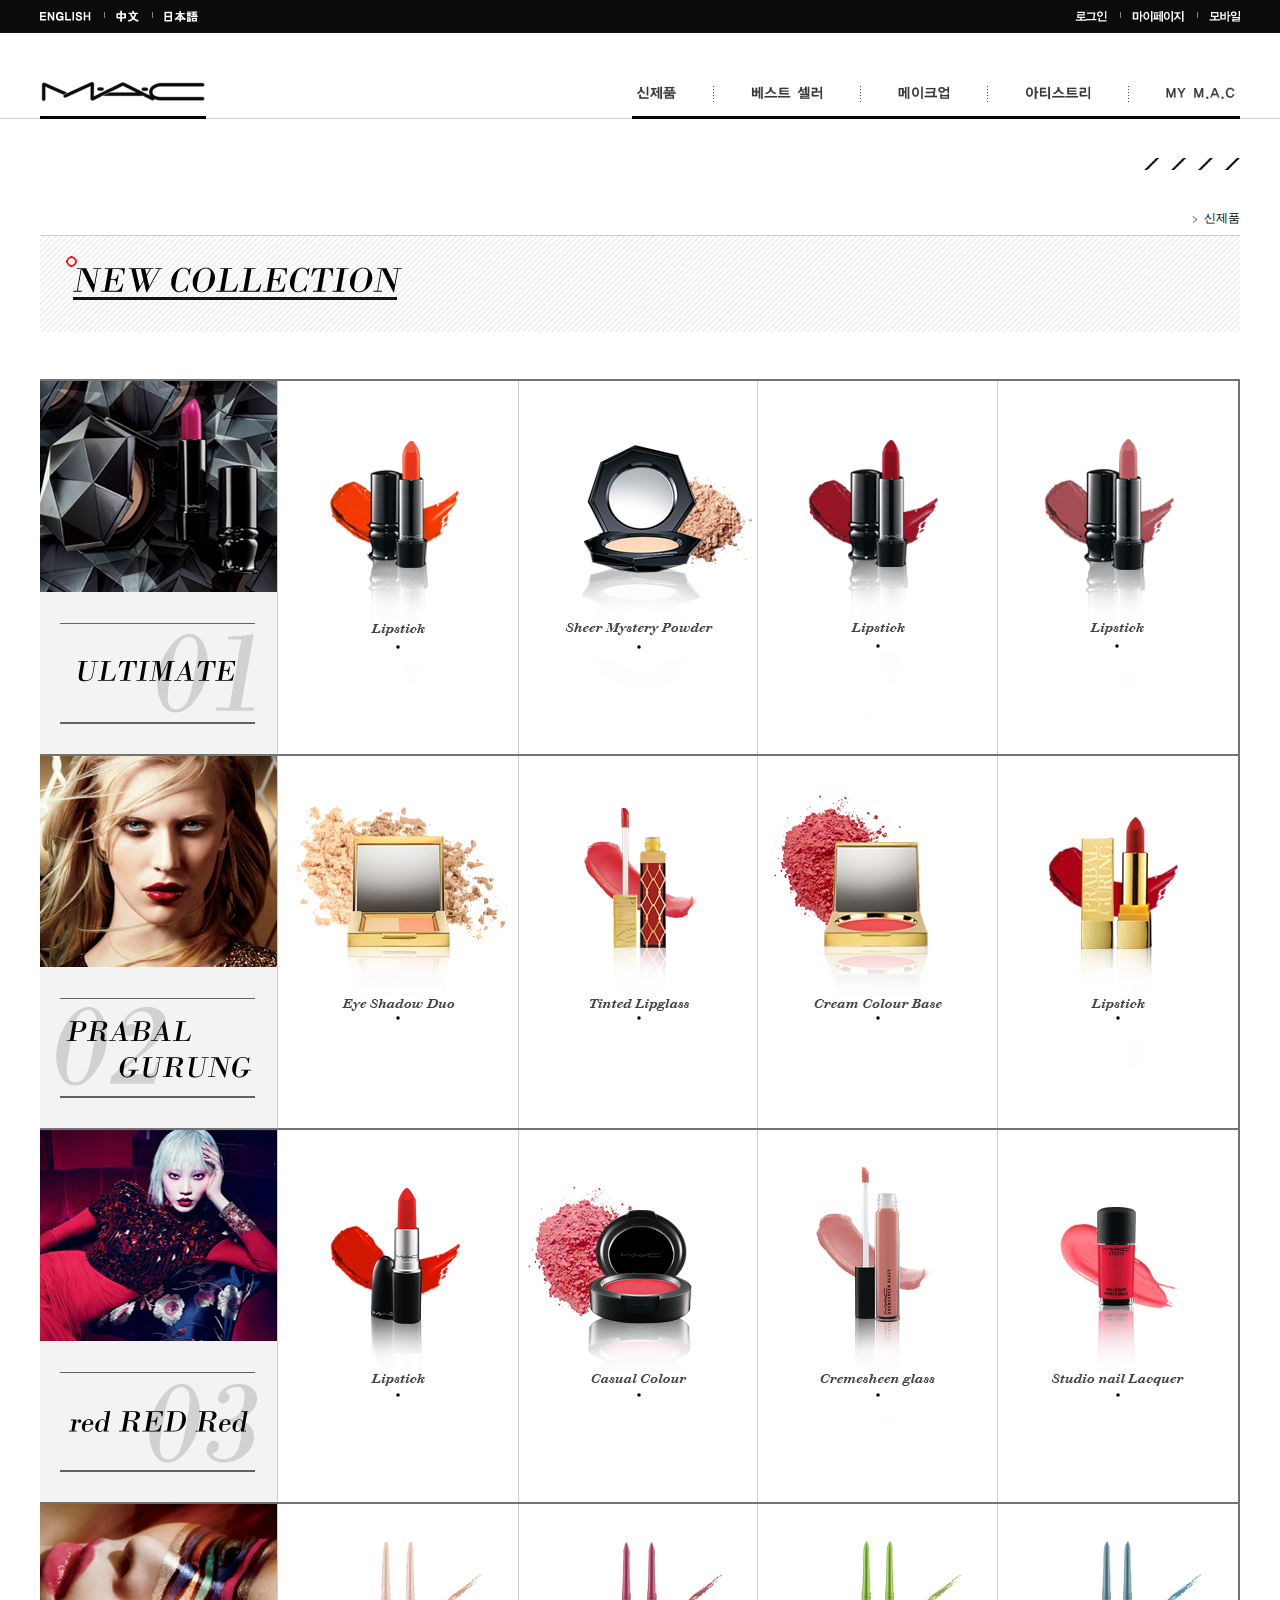
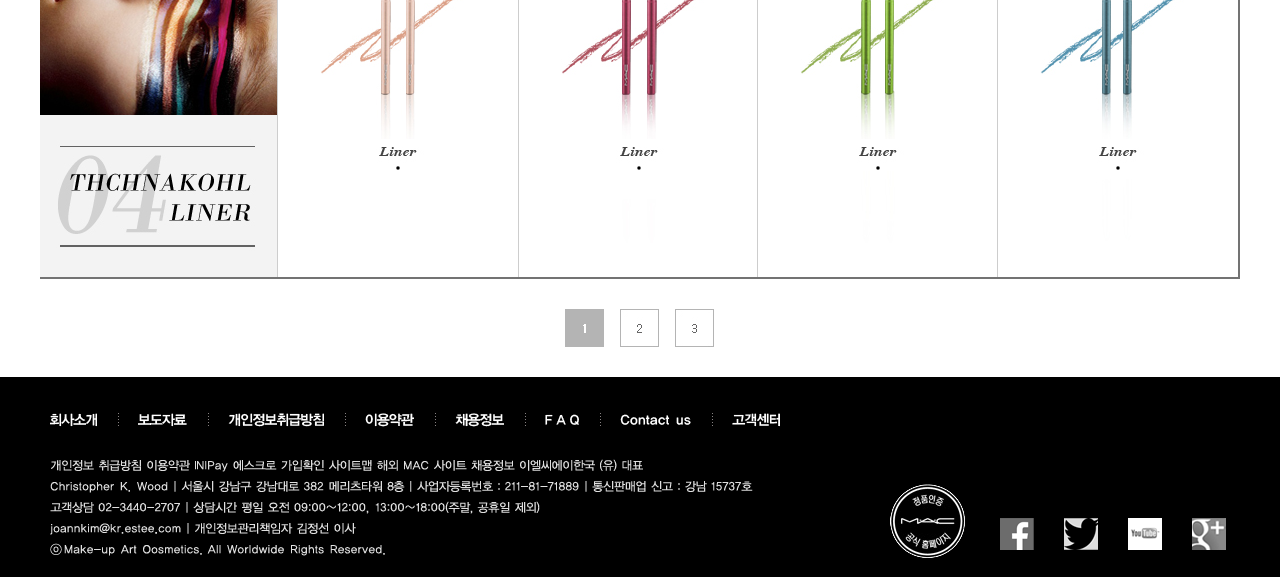
==== sub01.html @ 10aee1a3 "commit" ====
<!DOCTYPE html PUBLIC "-//W3C//DTD XHTML 1.0 Transitional//EN" "http://www.w3.org/TR/xhtml1/DTD/xhtml1-transitional.dtd">
<html xmlns="http://www.w3.org/1999/xhtml">
<head>
<meta http-equiv="Content-Type" content="text/html; charset=utf-8" />
<title>맥 - 신제품</title>
<link href="css/reset.css" rel="stylesheet" type="text/css" />
<link href="css/style.css" rel="stylesheet" type="text/css" />
<link href="css/sub01.css" rel="stylesheet" type="text/css" />
</head>

<body>

<div class="header"><!-- header start -->
	
    <div class="inner_header">
    	<ul class="inner_link01">
			<li class="first"><a href="#"><img src="images/common/header/toplink01.gif" alt="영어" /></a></li>
			<li><a href="#"><img src="images/common/header/toplink02.gif" alt="중국어" /></a></li>
			<li><a href="#"><img src="images/common/header/toplink03.gif" alt="일본어" /></a></li>
		</ul>
		<ul class="inner_link02">
			<li class="first"><a href="#"><img src="images/common/header/toplink04.gif" alt="로그인" /></a></li>
			<li><a href="#"><img src="images/common/header/toplink05.gif" alt="마이페이지" /></a></li>
			<li><a href="#"><img src="images/common/header/toplink06.gif" alt="모바일" /></a></li>
		</ul>
        
        <div class="top_header">
            <h1><a href="#"><img src="images/common/header/logo.gif" alt="mac" /></a></h1>
            
            <ul class="top_menu">
                <li class="first"><a href="#"><img src="images/common/header/gnb_menu01.gif" alt="신제품" /></a></li>
                <li><a href="#"><img src="images/common/header/gnb_menu02.gif" alt="베스트셀러" /></a></li>
                <li><a href="#"><img src="images/common/header/gnb_menu03.gif" alt="메이크업" /></a></li>
                <li><a href="#"><img src="images/common/header/gnb_menu04.gif" alt="아티스트리" /></a></li>
                <li><a href="#"><img src="images/common/header/gnb_menu05.gif" alt="my mac" /></a></li>
            </ul>
        </div>
        
    </div>
    

    
</div><!-- header end -->

<div class="sub_container">

	<div class="bg_img"></div>

<ul class="location">
 		<a href="#">HOME</a></li>
		<li>신제품</li>
	</ul>
	
    <div class="sub_header"></div>
    
    <div class="box">
        <ul class="box01">
            <li class="in01">
            	<a href="#"><img src="images/sub01/sub_img01.png" /></a>
               
			</li>
            
            
            <li class="in02"><a href="#"><img src="images/sub01/sub_img02.png" /></a></li>
            <li class="in03"><a href="#"><img src="images/sub01/sub_img03.png" /></a></li>
            <li class="in04"><a href="#"><img src="images/sub01/sub_img04.png" /></a></li>
        </ul>
            
         <ul class="box02">
            <li class="in05"><a href="#"><img src="images/sub01/sub_img05.png" /></a></li>
            <li class="in06"><a href="#"><img src="images/sub01/sub_img06.png" /></a></li>
            <li class="in07"><a href="#"><img src="images/sub01/sub_img07.png" /></a></li>
            <li class="in08"><a href="#"><img src="images/sub01/sub_img08.png" /></a></li>
        </ul>
        
        <ul class="box03">
            <li class="in09"><a href="#"><img src="images/sub01/sub_img09.png" /></a></li>
            <li class="in10"><a href="#"><img src="images/sub01/sub_img10.png" /></a></li>
            <li class="in11"><a href="#"><img src="images/sub01/sub_img11.png" /></a></li>
            <li class="in12"><a href="#"><img src="images/sub01/sub_img12.png" /></a></li>
        </ul>
        
        <ul class="box04">    
            <li class="in13"><a href="#"><img src="images/sub01/sub_img13.png" /></a></li>
            <li class="in14"><a href="#"><img src="images/sub01/sub_img14.png" /></a></li>
            <li class="in15"><a href="#"><img src="images/sub01/sub_img15.png" /></a></li>
            <li class="in16"><a href="#"><img src="images/sub01/sub_img16.png" /></a></li>
        </ul>
	</div>
    
    
    <ul class="page">
    	<li class="end"><a href="#"><img src="images/sub01/sub_page01.jpg" alt="1page" /></a></li>
        <li><a href="#"><img src="images/sub01/sub_page02.jpg" alt="2page" /></a></li>
        <li><a href="#"><img src="images/sub01/sub_page03.jpg" alt="3page" /></a></li>
        
    </ul>


</div>








<div class="footer"><!-- footer start -->
	<div class="inner_footer">
    	<ul class="footer_link">
        	<li class="first"><a href="#"><img src="images/common/footer/footer_link01.gif" alt="회사소개" /></a></li>
        	<li><a href="#"><img src="images/common/footer/footer_link02.gif" alt="보도자료" /></a></li>
        	<li><a href="#"><img src="images/common/footer/footer_link03.gif" alt="개인정보취급방침" /></a></li>
        	<li><a href="#"><img src="images/common/footer/footer_link04.gif" alt="이용약관" /></a></li>
            <li><a href="#"><img src="images/common/footer/footer_link05.gif" alt="채용정보" /></a></li>
            <li><a href="#"><img src="images/common/footer/footer_link06.gif" alt="FAQ" /></a></li>
            <li><a href="#"><img src="images/common/footer/footer_link07.gif" alt="Contact Us" /></a></li>
            <li><a href="#"><img src="images/common/footer/footer_link08.gif" alt="고객센터" /></a></li>
        </ul>
        
        <p><img src="images/common/footer/footer_copy01.gif" alt="개인정보 취급방침 이용약관 INIPay 에스크로 가입확인 사이트맵 해외 MAC 사이트 채용정보 이엘씨에이한국 (유) 대표" /></p>
        <p><img src="images/common/footer/footer_copy02.gif" alt="Christopher K. Wood, 서울시 강남구 강남대로 382 메리츠타워 8층, 사업자등록번호 : 211-81-71889, 통신판매업 신고 : 강남 15737호" /></p>
      	<p><img src="images/common/footer/footer_copy03.gif" alt="고객상담 02-3440-2707, 상담시간 평일 오전 09:00~12:00, 13:00~18:00(주말, 공휴일 제외)" /></p>
      	<p><img src="images/common/footer/footer_copy04.gif" alt="joannkim@kr.estee.com, 개인정보관리책임자 김정선 이사" /></p>
      	<p><img src="images/common/footer/footer_copy05.gif" alt="ⓞ Make-up Art Oosmetics. All Worldwide Rights Reserved." /></p>
        
    
    
		<div class="footer_mark"><img src="images/common/footer/footer_mark.gif" alt="정품인증 MAC 공식홈페이지" /></div>
    	<ul class="footer_sns">
    		<li><a href="#"><img src="images/common/footer/footer_sns01.gif" alt="페이스북" /></a></li>
       	 	<li><a href="#"><img src="images/common/footer/footer_sns02.gif" alt="트위터" /></a></li>
       	 	<li><a href="#"><img src="images/common/footer/footer_sns03.gif" alt="유투브" /></a></li>
        	<li><a href="#"><img src="images/common/footer/footer_sns04.gif" alt="구글" /></a></li>
    	</ul>
    </div>
</div><!-- footer end -->


</body>
</html>
---- css/style.css ----
@charset "utf-8";
/* CSS Document */




/* header */
.header{	
	background:url(../images/common/header/gnb_bg.gif);	
	margin-bottom:39px;
	height:119px;
}

.header .inner_header{
	 width:1200px;
	 margin:0 auto;
	 position:relative;
	 font-size:0;
}

.header .inner_header .inner_link01{
	height:23px;
	padding-top:10px;
}


.header .inner_header .inner_link01 li{
	float:left;
	background:url(../images/common/header/top_line.gif) no-repeat left 2px;
	padding-left:12px;
	margin-right:13px;
}
.header .inner_header .inner_link01 .first{
	padding-left:0;
	background:none;
}

.header .inner_header .inner_link02{
	position:absolute;
	right:0;
	top:10px;
}

.header .inner_header .inner_link02 li{
	float:left;
	background:url(../images/common/header/top_line.gif) no-repeat left 2px;
	padding-left:12px;
	margin-left:13px;
}

.header .inner_header .inner_link02 .first{
	padding-left:0;
	background:none;
}



.header .top_header{

}

.header h1{
	margin-top:48px;
	float:left;
	border-bottom:solid 3px #000;
}



.header .top_header .top_menu{
	padding-top:53px;
	margin-left:592px;
	height:30px;
	border-bottom:solid 3px #000;
}

.header .top_header .top_menu li{
	float:left;
	background:url(../images/common/header/gnb_line.gif) no-repeat left top;
	padding-left:34px;
	margin-left:33px;
}

.header .top_header .top_menu .first{
	padding-left:0;
	margin-left:0;
	background:none;
}






/* visual */
.visual{
	height:727px;
	position:relative;
	margin-bottom:83px;
	overflow:hidden;
}

.visual .visual_bg{
	position:absolute;
	left:50%;
	margin-left:-950px;
}











/* container */
.container{
	width:1200px;
	margin:0 auto;
	margin-bottom:90px;
}

.container .con_head01{
	background:url(../images/main/main_bg01.gif) no-repeat left top;
	height:39px;
	margin-bottom:34px;	
}

.container .box{
	height:253px;
	margin:0 auto;
	margin-bottom:33px;
}

.container .box > div{
	width:194px;
	height:254px;	
	float:left;
	margin-right:32px;
	text-align:center;
	color:#555;
	font-weight:bold;
	font-family:"Dotum";
	line-height:25px;
	letter-spacing:-1px;
	word-spacing:-1px;
}

.container .box .layout05{	
	margin-right:0;
}

.container .box .text01{
	margin-top:12px;
}





.container .con_head02{
	background:url(../images/main/main_bg02.gif) center top;
	height:6px;
	margin-bottom:38px;
}



.container .box01{
	position:relative;
	height:253px;
	margin-bottom:42px;
}

.container .box01 > li{
	float:left;
	padding-left:78px;
}

.container .box01 .end{
	padding-left:0;
	margin-left:30px;
}


.container .box01 .img01{
	background:url(../images/main/main_img06.png) no-repeat left top;
	z-index:10;
}

.container .box01 .img02{
	background:url(../images/main/main_img08.png) no-repeat right top;
	z-index:10;
}


.container .box02{
	position:relative;
	height:253px;
}

.container .box02 > li{
 	float:left;
	padding-left:78px;
}

.container .box02 .end{
	padding-left:0;
	margin-left:30px;
}




/* footer */
.footer{
	background:#000;
	height:200px;
}

.footer .inner_footer{
	width:1200px;
	height:200px;
	background:#000;
	margin:0 auto;
	font-size:0;
	
}

.footer .inner_footer .footer_link{
	padding-top:32px;	
	overflow:hidden;
}

.footer .inner_footer .footer_link > li{
	float:left;	
	background:url(../images/common/footer/footer_line.gif) no-repeat left top;
	padding-left:20px;
	margin-right:21px;
}

.footer .inner_footer .footer_link .first{
	background:none;
	padding-left:10px;
	margin-bottom:32px;	
}

.footer .inner_footer p{
	margin-bottom:8px;
	margin-left:10px;
}


.footer .inner_footer .footer_mark{
	margin-left:850px;
	margin-top:-80px;
}

.footer .inner_footer .footer_sns{
	margin-left:930px;
	margin-top:-40px;
}

.footer .inner_footer .footer_sns > li{
	float:left;
	margin-left:30px;
}
---- css/sub01.css ----
@charset "utf-8";
/* CSS Document */

.sub_container{
	width:1200px;
	margin:0 auto;	
}

.sub_container .bg_img{
	background:url(../images/sub01/sub_bgimg.jpg) no-repeat right top;
	height:12px;
	padding-bottom:42px;
}

.sub_container .location{
	text-align:right;
	font-size:0;
	padding-bottom:11px;
}

.sub_container .location li{
	display:inline-block;
	font-size:12px;
	background:url(../images/sub01/sub_next.jpg) no-repeat left 4px;
	padding-left:12px;
	margin-left:8px;
}

.sub_container .sub_header{
	background:url(../images/sub01/sub_header.jpg) no-repeat left top;
	height:97px;
	padding-bottom:47px;	
}

.sub_container .box{
	background:url(../images/sub01/sub_box.jpg) no-repeat left top;
	height:1500px;
	padding-bottom:30px;
	position:relative;	
}

.sub_container .box > ul{
	position:absolute;
}

    
.sub_container .box .box01 > li{
	float:left;	
}
.sub_container .box .box01 .in01{
	padding:48px 0 0 318px;
}
.sub_container .box .box01 .in02{
	padding:48px 0 0 130px;
}
.sub_container .box .box01 .in03{
	padding:49px 0 0 120px;
}
.sub_container .box .box01 .in04{
	padding:50px 0 0 153px;
}


.sub_container .box .box02{
	top:377px;	
}
.sub_container .box .box02 > li{
	float:left;	
}
.sub_container .box .box02 .in05{
	padding:75px 0 0 295px;
}
.sub_container .box .box02 .in06{
	padding:35px 0 0 136px;
}
.sub_container .box .box02 .in07{
	padding:75px 0 0 126px;
}
.sub_container .box .box02 .in08{
	padding:50px 0 0 127px;
}


.sub_container .box .box03{
	top:751px;	
}
.sub_container .box .box03 > li{
	float:left;	
}
.sub_container .box .box03 .in09{
	padding:46px 0 0 320px;
}
.sub_container .box .box03 .in10{
	padding:75px 0 0 138px;
}
.sub_container .box .box03 .in11{
	padding:30px 0 0 134px;
}
.sub_container .box .box03 .in12{
	padding:68px 0 0 166px;
}

.sub_container .box .box04{
	top:1125px;	
}
.sub_container .box .box04 > li{
	float:left;	
}
.sub_container .box .box04 .in13{
	padding:30px 0 0 320px;
}
.sub_container .box .box04 .in14{
	padding:30px 0 0 156px;
}
.sub_container .box .box04 .in15{
	padding:30px 0 0 156px;
}
.sub_container .box .box04 .in16{
	padding:30px 0 0 159px;
}









.sub_container .page{
	position:relative;
	padding-bottom:68px;
}

.sub_container .page li{
	float:left;
	margin-left:16px;
}

.sub_container .page .end{
	margin-left:0;
	padding-left:525px;
}
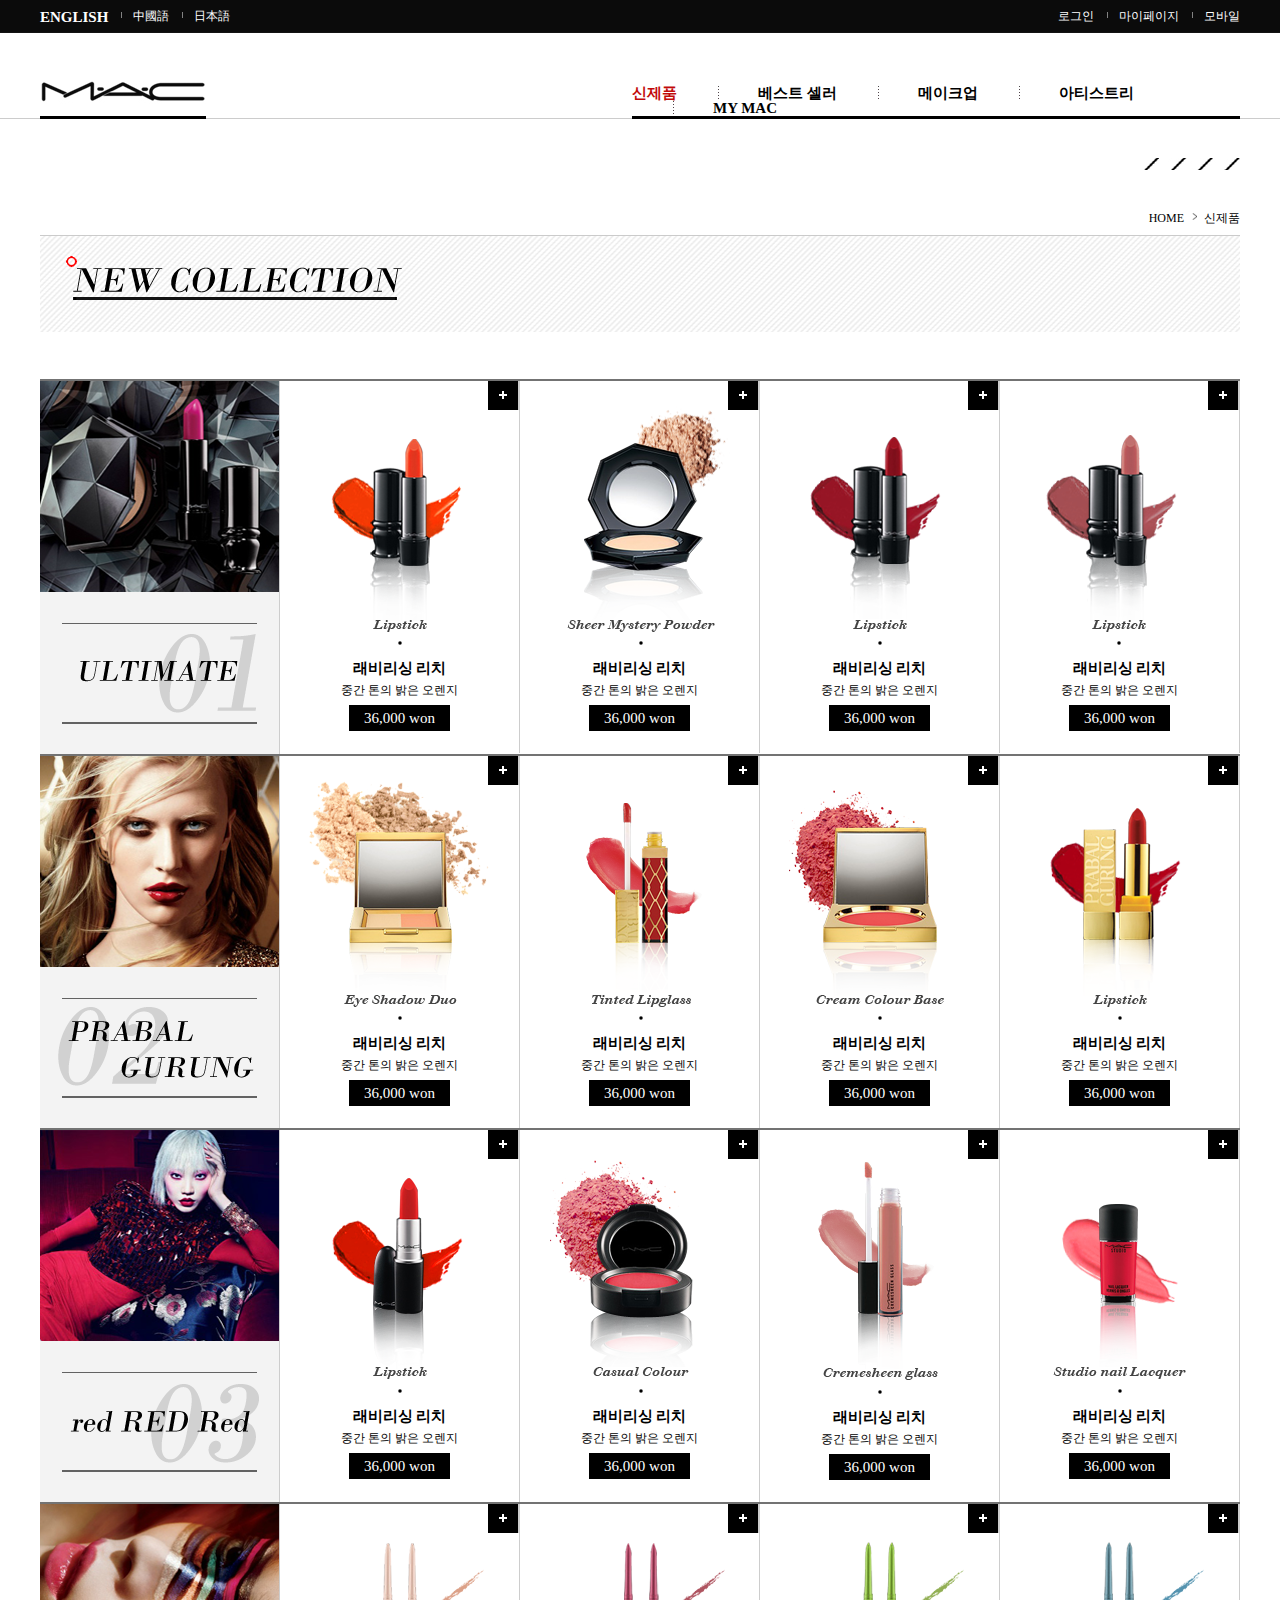
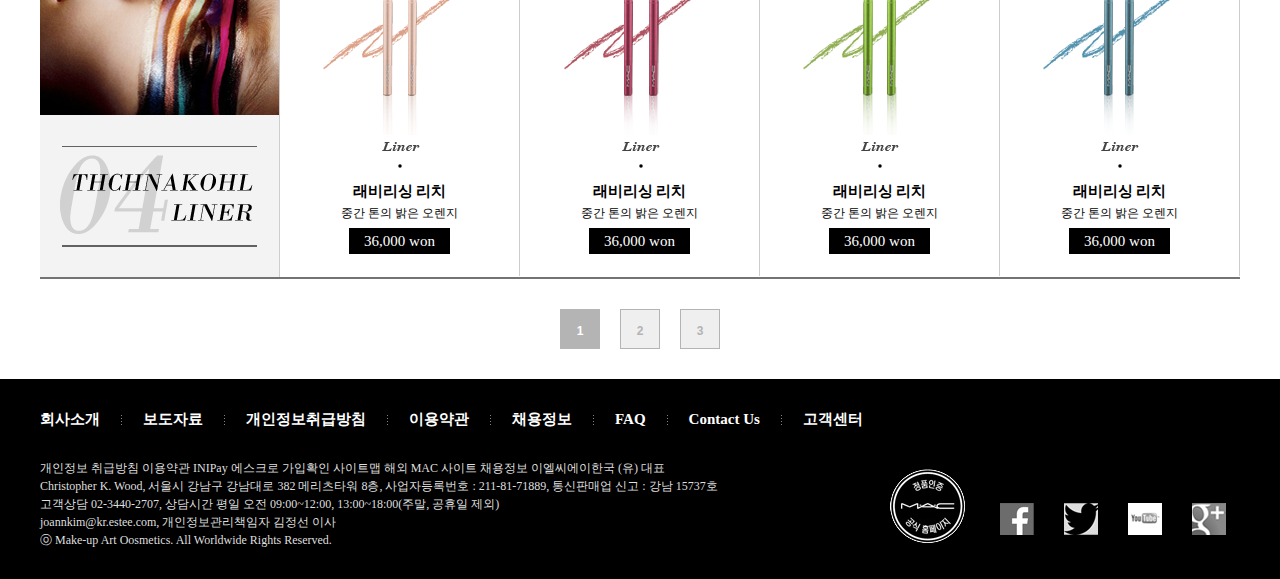
==== commit dbca494b: "sub" ====
--- a/sub01.html
+++ b/sub01.html
@@ -4,100 +4,292 @@
 <meta http-equiv="Content-Type" content="text/html; charset=utf-8" />
 <title>맥 - 신제품</title>
 <link href="css/reset.css" rel="stylesheet" type="text/css" />
+<link href="css/common.css" rel="stylesheet" type="text/css" />
 <link href="css/style.css" rel="stylesheet" type="text/css" />
-<link href="css/sub01.css" rel="stylesheet" type="text/css" />
 </head>
 
 <body>
 
 <div class="header"><!-- header start -->
-	
     <div class="inner_header">
-    	<ul class="inner_link01">
-			<li class="first"><a href="#"><img src="images/common/header/toplink01.gif" alt="영어" /></a></li>
-			<li><a href="#"><img src="images/common/header/toplink02.gif" alt="중국어" /></a></li>
-			<li><a href="#"><img src="images/common/header/toplink03.gif" alt="일본어" /></a></li>
-		</ul>
-		<ul class="inner_link02">
-			<li class="first"><a href="#"><img src="images/common/header/toplink04.gif" alt="로그인" /></a></li>
-			<li><a href="#"><img src="images/common/header/toplink05.gif" alt="마이페이지" /></a></li>
-			<li><a href="#"><img src="images/common/header/toplink06.gif" alt="모바일" /></a></li>
-		</ul>
-        
+        <ul class="inner_link01">
+            <li class="first"><a href="#">ENGLISH</a></li>
+            <li><a href="#">中國語</a></li>
+            <li><a href="#">日本語</a></li>
+        </ul>
+        <ul class="inner_link02">
+            <li class="first"><a href="#">로그인</a></li>
+            <li><a href="#">마이페이지</a></li>
+            <li><a href="#">모바일</a></li>
+        </ul>
         <div class="top_header">
-            <h1><a href="#"><img src="images/common/header/logo.gif" alt="mac" /></a></h1>
-            
+            <h1><a href="index.html"><img src="images/common/header/logo.gif" alt="mac" /></a></h1>
             <ul class="top_menu">
-                <li class="first"><a href="#"><img src="images/common/header/gnb_menu01.gif" alt="신제품" /></a></li>
-                <li><a href="#"><img src="images/common/header/gnb_menu02.gif" alt="베스트셀러" /></a></li>
-                <li><a href="#"><img src="images/common/header/gnb_menu03.gif" alt="메이크업" /></a></li>
-                <li><a href="#"><img src="images/common/header/gnb_menu04.gif" alt="아티스트리" /></a></li>
-                <li><a href="#"><img src="images/common/header/gnb_menu05.gif" alt="my mac" /></a></li>
+                <li class="first on"><a href="sub01.html">신제품</a></li>
+                <li><a href="#">베스트 셀러</a></li>
+                <li><a href="#">메이크업</a></li>
+                <li><a href="#">아티스트리</a></li>
+                <li><a href="#">MY MAC</li>
             </ul>
         </div>
-        
     </div>
-    
-
-    
 </div><!-- header end -->
-
-<div class="sub_container">
+    
+
+<div class="sub_container"> <!-- sub_container start -->
 
 	<div class="bg_img"></div>
 
-<ul class="location">
- 		<a href="#">HOME</a></li>
-		<li>신제품</li>
+    <ul class="location">
+        <li class="first"><a href="index.html">HOME</a></li>
+        <li>신제품</li>
 	</ul>
 	
     <div class="sub_header"></div>
-    
-    <div class="box">
-        <ul class="box01">
-            <li class="in01">
-            	<a href="#"><img src="images/sub01/sub_img01.png" /></a>
-               
-			</li>
-            
-            
-            <li class="in02"><a href="#"><img src="images/sub01/sub_img02.png" /></a></li>
-            <li class="in03"><a href="#"><img src="images/sub01/sub_img03.png" /></a></li>
-            <li class="in04"><a href="#"><img src="images/sub01/sub_img04.png" /></a></li>
-        </ul>
-            
-         <ul class="box02">
-            <li class="in05"><a href="#"><img src="images/sub01/sub_img05.png" /></a></li>
-            <li class="in06"><a href="#"><img src="images/sub01/sub_img06.png" /></a></li>
-            <li class="in07"><a href="#"><img src="images/sub01/sub_img07.png" /></a></li>
-            <li class="in08"><a href="#"><img src="images/sub01/sub_img08.png" /></a></li>
-        </ul>
+
+    <div class="wrap">
+        <div class="section"><!-- 1floor start -->
+            <div class="title">
+                <img src="./images/sub01/sub1_1.png" alt="">
+            </div>
+            <div class="content">
+                <div class="img">
+                    <img src="./images/sub01/sub1_1_1.png" alt="">
+                </div>
+                <div class="text">
+                    <h4>래비리싱 리치</h4>
+                    <p>중간 톤의 밝은 오렌지</p>
+                    <h5>36,000 won</h5>
+                </div>
+                <div class="more">
+                    <img src="./images/common/icon_more.png" alt="">
+                </div>
+            </div>
+            <div class="content">
+                <div class="img">
+                    <img src="./images/sub01/sub1_1_2.png" alt="">
+                </div>
+                <div class="text">
+                    <h4>래비리싱 리치</h4>
+                    <p>중간 톤의 밝은 오렌지</p>
+                    <h5>36,000 won</h5>
+                </div>
+                <div class="more">
+                    <img src="./images/common/icon_more.png" alt="">
+                </div>
+            </div>
+            <div class="content">
+                <div class="img">
+                    <img src="./images/sub01/sub1_1_3.png" alt="">
+                </div>
+                <div class="text">
+                    <h4>래비리싱 리치</h4>
+                    <p>중간 톤의 밝은 오렌지</p>
+                    <h5>36,000 won</h5>
+                </div>
+                <div class="more">
+                    <img src="./images/common/icon_more.png" alt="">
+                </div>
+            </div>
+            <div class="content">
+                <div class="img">
+                    <img src="./images/sub01/sub1_1_4.png" alt="">
+                </div>
+                <div class="text">
+                    <h4>래비리싱 리치</h4>
+                    <p>중간 톤의 밝은 오렌지</p>
+                    <h5>36,000 won</h5>
+                </div>
+                <div class="more">
+                    <img src="./images/common/icon_more.png" alt="">
+                </div>
+            </div>
+        </div><!-- 1floor end -->
+        <div class="section"><!-- 2floor start -->
+            <div class="title">
+                <img src="./images/sub01/sub1_2.png" alt="">
+            </div>
+            <div class="content">
+                <div class="img">
+                    <img src="./images/sub01/sub1_2_1.png" alt="">
+                </div>
+                <div class="text">
+                    <h4>래비리싱 리치</h4>
+                    <p>중간 톤의 밝은 오렌지</p>
+                    <h5>36,000 won</h5>
+                </div>
+                <div class="more">
+                    <img src="./images/common/icon_more.png" alt="">
+                </div>
+            </div>
+            <div class="content">
+                <div class="img">
+                    <img src="./images/sub01/sub1_2_2.png" alt="">
+                </div>
+                <div class="text">
+                    <h4>래비리싱 리치</h4>
+                    <p>중간 톤의 밝은 오렌지</p>
+                    <h5>36,000 won</h5>
+                </div>
+                <div class="more">
+                    <img src="./images/common/icon_more.png" alt="">
+                </div>
+            </div>
+            <div class="content">
+                <div class="img">
+                    <img src="./images/sub01/sub1_2_3.png" alt="">
+                </div>
+                <div class="text">
+                    <h4>래비리싱 리치</h4>
+                    <p>중간 톤의 밝은 오렌지</p>
+                    <h5>36,000 won</h5>
+                </div>
+                <div class="more">
+                    <img src="./images/common/icon_more.png" alt="">
+                </div>
+            </div>
+            <div class="content">
+                <div class="img">
+                    <img src="./images/sub01/sub1_2_4.png" alt="">
+                </div>
+                <div class="text">
+                    <h4>래비리싱 리치</h4>
+                    <p>중간 톤의 밝은 오렌지</p>
+                    <h5>36,000 won</h5>
+                </div>
+                <div class="more">
+                    <img src="./images/common/icon_more.png" alt="">
+                </div>
+            </div>
+        </div><!-- 2floor end -->
+        <div class="section"><!-- 3floor start -->
+            <div class="title">
+                <img src="./images/sub01/sub1_3.png" alt="">
+            </div>
+            <div class="content">
+                <div class="img">
+                    <img src="./images/sub01/sub1_3_1.png" alt="">
+                </div>
+                <div class="text">
+                    <h4>래비리싱 리치</h4>
+                    <p>중간 톤의 밝은 오렌지</p>
+                    <h5>36,000 won</h5>
+                </div>
+                <div class="more">
+                    <img src="./images/common/icon_more.png" alt="">
+                </div>
+            </div>
+            <div class="content">
+                <div class="img">
+                    <img src="./images/sub01/sub1_3_2.png" alt="">
+                </div>
+                <div class="text">
+                    <h4>래비리싱 리치</h4>
+                    <p>중간 톤의 밝은 오렌지</p>
+                    <h5>36,000 won</h5>
+                </div>
+                <div class="more">
+                    <img src="./images/common/icon_more.png" alt="">
+                </div>
+            </div>
+            <div class="content">
+                <div class="img">
+                    <img src="./images/sub01/sub1_3_3.png" alt="">
+                </div>
+                <div class="text">
+                    <h4>래비리싱 리치</h4>
+                    <p>중간 톤의 밝은 오렌지</p>
+                    <h5>36,000 won</h5>
+                </div>
+                <div class="more">
+                    <img src="./images/common/icon_more.png" alt="">
+                </div>
+            </div>
+            <div class="content">
+                <div class="img">
+                    <img src="./images/sub01/sub1_3_4.png" alt="">
+                </div>
+                <div class="text">
+                    <h4>래비리싱 리치</h4>
+                    <p>중간 톤의 밝은 오렌지</p>
+                    <h5>36,000 won</h5>
+                </div>
+                <div class="more">
+                    <img src="./images/common/icon_more.png" alt="">
+                </div>
+            </div>
+        </div><!-- 3floor end -->
+        <div class="section borderd"><!-- 3floor start -->
+            <div class="title">
+                <img src="./images/sub01/sub1_4.png" alt="">
+            </div>
+            <div class="content">
+                <div class="img">
+                    <img src="./images/sub01/sub1_4_1.png" alt="">
+                </div>
+                <div class="text">
+                    <h4>래비리싱 리치</h4>
+                    <p>중간 톤의 밝은 오렌지</p>
+                    <h5>36,000 won</h5>
+                </div>
+                <div class="more">
+                    <img src="./images/common/icon_more.png" alt="">
+                </div>
+            </div>
+            <div class="content">
+                <div class="img">
+                    <img src="./images/sub01/sub1_4_2.png" alt="">
+                </div>
+                <div class="text">
+                    <h4>래비리싱 리치</h4>
+                    <p>중간 톤의 밝은 오렌지</p>
+                    <h5>36,000 won</h5>
+                </div>
+                <div class="more">
+                    <img src="./images/common/icon_more.png" alt="">
+                </div>
+            </div>
+            <div class="content">
+                <div class="img">
+                    <img src="./images/sub01/sub1_4_3.png" alt="">
+                </div>
+                <div class="text">
+                    <h4>래비리싱 리치</h4>
+                    <p>중간 톤의 밝은 오렌지</p>
+                    <h5>36,000 won</h5>
+                </div>
+                <div class="more">
+                    <img src="./images/common/icon_more.png" alt="">
+                </div>
+            </div>
+            <div class="content">
+                <div class="img">
+                    <img src="./images/sub01/sub1_4_4.png" alt="">
+                </div>
+                <div class="text">
+                    <h4>래비리싱 리치</h4>
+                    <p>중간 톤의 밝은 오렌지</p>
+                    <h5>36,000 won</h5>
+                </div>
+                <div class="more">
+                    <img src="./images/common/icon_more.png" alt="">
+                </div>
+            </div>
+        </div><!-- 4floor end -->
+
+        <div class="page">
+            <button type="button" class="on">1</button>
+            <button type="button">2</button>
+            <button type="button">3</button>
+        </div>
+    </div>
+
+
         
-        <ul class="box03">
-            <li class="in09"><a href="#"><img src="images/sub01/sub_img09.png" /></a></li>
-            <li class="in10"><a href="#"><img src="images/sub01/sub_img10.png" /></a></li>
-            <li class="in11"><a href="#"><img src="images/sub01/sub_img11.png" /></a></li>
-            <li class="in12"><a href="#"><img src="images/sub01/sub_img12.png" /></a></li>
-        </ul>
-        
-        <ul class="box04">    
-            <li class="in13"><a href="#"><img src="images/sub01/sub_img13.png" /></a></li>
-            <li class="in14"><a href="#"><img src="images/sub01/sub_img14.png" /></a></li>
-            <li class="in15"><a href="#"><img src="images/sub01/sub_img15.png" /></a></li>
-            <li class="in16"><a href="#"><img src="images/sub01/sub_img16.png" /></a></li>
-        </ul>
-	</div>
-    
-    
-    <ul class="page">
-    	<li class="end"><a href="#"><img src="images/sub01/sub_page01.jpg" alt="1page" /></a></li>
-        <li><a href="#"><img src="images/sub01/sub_page02.jpg" alt="2page" /></a></li>
-        <li><a href="#"><img src="images/sub01/sub_page03.jpg" alt="3page" /></a></li>
-        
-    </ul>
-
-
-</div>
+    
+
+    
+</div><!-- sub_container end -->
 
 
 
@@ -109,21 +301,21 @@
 <div class="footer"><!-- footer start -->
 	<div class="inner_footer">
     	<ul class="footer_link">
-        	<li class="first"><a href="#"><img src="images/common/footer/footer_link01.gif" alt="회사소개" /></a></li>
-        	<li><a href="#"><img src="images/common/footer/footer_link02.gif" alt="보도자료" /></a></li>
-        	<li><a href="#"><img src="images/common/footer/footer_link03.gif" alt="개인정보취급방침" /></a></li>
-        	<li><a href="#"><img src="images/common/footer/footer_link04.gif" alt="이용약관" /></a></li>
-            <li><a href="#"><img src="images/common/footer/footer_link05.gif" alt="채용정보" /></a></li>
-            <li><a href="#"><img src="images/common/footer/footer_link06.gif" alt="FAQ" /></a></li>
-            <li><a href="#"><img src="images/common/footer/footer_link07.gif" alt="Contact Us" /></a></li>
-            <li><a href="#"><img src="images/common/footer/footer_link08.gif" alt="고객센터" /></a></li>
+        	<li class="first"><a href="#">회사소개</a></li>
+        	<li><a href="#">보도자료</a></li>
+        	<li><a href="#">개인정보취급방침</a></li>
+        	<li><a href="#">이용약관</a></li>
+            <li><a href="#">채용정보</a></li>
+            <li><a href="#">FAQ</a></li>
+            <li><a href="#">Contact Us</a></li>
+            <li><a href="#">고객센터</a></li>
         </ul>
         
-        <p><img src="images/common/footer/footer_copy01.gif" alt="개인정보 취급방침 이용약관 INIPay 에스크로 가입확인 사이트맵 해외 MAC 사이트 채용정보 이엘씨에이한국 (유) 대표" /></p>
-        <p><img src="images/common/footer/footer_copy02.gif" alt="Christopher K. Wood, 서울시 강남구 강남대로 382 메리츠타워 8층, 사업자등록번호 : 211-81-71889, 통신판매업 신고 : 강남 15737호" /></p>
-      	<p><img src="images/common/footer/footer_copy03.gif" alt="고객상담 02-3440-2707, 상담시간 평일 오전 09:00~12:00, 13:00~18:00(주말, 공휴일 제외)" /></p>
-      	<p><img src="images/common/footer/footer_copy04.gif" alt="joannkim@kr.estee.com, 개인정보관리책임자 김정선 이사" /></p>
-      	<p><img src="images/common/footer/footer_copy05.gif" alt="ⓞ Make-up Art Oosmetics. All Worldwide Rights Reserved." /></p>
+        <p>개인정보 취급방침 이용약관 INIPay 에스크로 가입확인 사이트맵 해외 MAC 사이트 채용정보 이엘씨에이한국 (유) 대표</br>
+        <p>Christopher K. Wood, 서울시 강남구 강남대로 382 메리츠타워 8층, 사업자등록번호 : 211-81-71889, 통신판매업 신고 : 강남 15737호</br>
+      	<p>고객상담 02-3440-2707, 상담시간 평일 오전 09:00~12:00, 13:00~18:00(주말, 공휴일 제외)</br>
+      	<p>joannkim@kr.estee.com, 개인정보관리책임자 김정선 이사</br>
+      	<p>ⓞ Make-up Art Oosmetics. All Worldwide Rights Reserved.</br>
         
     
     
--- a/css/common.css
+++ b/css/common.css
@@ -0,0 +1,111 @@
+@charset "utf-8";
+/* CSS Document */
+
+
+
+
+
+
+
+
+
+
+
+
+/* header */
+.header{background: url(../images/common/header/gnb_bg.gif); margin-bottom: 39px; height: 119px;}
+.header .inner_header{width: 1200px; margin: 0 auto; position: relative; font-size: 12px;}
+.header .inner_header .inner_link01{height:23px; padding-top:10px;}
+.header .inner_header .inner_link01 li{float:left; background:url(../images/common/header/top_line.gif) no-repeat left 2px; padding-left:12px; margin-right:13px;}
+.header .inner_header .inner_link01 .first{padding-left: 0; background: none; font-size: 15px; font-weight: 700;}
+.header .inner_header .inner_link01 li a {color: #fff;}
+
+.header .inner_header .inner_link02{position: absolute; right: 0; top: 10px;}
+.header .inner_header .inner_link02 li{float:left; background: url(../images/common/header/top_line.gif) no-repeat left 2px; padding-left: 12px; margin-left: 13px;}
+.header .inner_header .inner_link02 .first{padding-left: 0;background: none;}
+.header .inner_header .inner_link02 li a {color: #fff;}
+
+
+
+.header .top_header{}
+.header h1{margin-top: 48px; float: left; border-bottom: solid 3px #000;}
+.header .top_header .top_menu{padding-top: 53px; margin-left: 592px; height: 30px; border-bottom: solid 3px #000;}
+.header .top_header .top_menu li{float:left; background:url(../images/common/header/gnb_line.gif) no-repeat left top; padding-left: 40px; margin-left: 41px;}
+.header .top_header .top_menu .first{padding-left:0; margin-left:0; background:none;}
+.header .top_header .top_menu li a {color: #000; font-size: 15px; font-weight: 700;}
+.header .top_header .top_menu li a:hover {color: #c20a0a;}
+.header .top_header .top_menu li.on a {color: #c20a0a;}
+
+
+/* visual */
+.visual{height:727px; position:relative; margin-bottom:83px; overflow:hidden;}
+.visual .visual_bg{position:absolute; left:50%; margin-left:-950px;}
+
+
+/* container */
+.container{width:1200px; margin:0 auto; margin-bottom:90px;}
+.container .con_head01{background:url(../images/main/main_bg01.gif) no-repeat left top; height:39px; margin-bottom:34px;	}
+.container .box{height:253px; margin:0 auto; margin-bottom:33px;}
+.container .box > div{width:194px; height:254px; float:left; margin-right:32px; text-align:center; color:#555; font-weight:bold; font-family:"Dotum"; line-height:25px; 
+	letter-spacing:-1px; word-spacing:-1px;}
+
+.container .box .layout05{margin-right:0;}
+.container .box .text01{margin-top:12px;}
+
+
+
+
+
+.container .con_head02{background:url(../images/main/main_bg02.gif) center top; height:6px; margin-bottom:38px;}
+
+
+.container .box01{position:relative; height:253px; margin-bottom:42px;}
+.container .box01 > li{float:left; padding-left:78px;}
+.container .box01 .end{padding-left:0; margin-left:30px;}
+.container .box01 .img01{background:url(../images/main/main_img06.png) no-repeat left top; z-index:10;}
+.container .box01 .img02{background:url(../images/main/main_img08.png) no-repeat right top; z-index:10;}
+
+.container .box02{position:relative; height:253px;}
+.container .box02 > li{float:left; padding-left:78px;}
+.container .box02 .end{padding-left:0; margin-left:30px;}
+
+
+/* footer */
+.footer{background:#000; height:200px;}
+.footer .inner_footer{width:1200px; height:200px; background:#000; margin:0 auto; color: #fff;}
+.footer .inner_footer .footer_link{padding-top:32px; overflow:hidden; margin-bottom: 32px;}
+.footer .inner_footer .footer_link > li{float:left;	background:url(../images/common/footer/footer_line.gif) no-repeat left top; margin-right:21px; padding-left: 22px;}
+.footer .inner_footer .footer_link .first{background:none; padding-left: 0;}
+.footer .inner_footer .footer_link li a {color: #fff; font-size: 15px; font-weight: 700;}
+.footer .inner_footer p {color: #dfdfdf; font-size: 12px; line-height: 18px;}
+.footer .inner_footer .footer_mark{margin-left:850px; margin-top:-80px;}
+.footer .inner_footer .footer_sns{margin-left:930px; margin-top:-40px;}
+.footer .inner_footer .footer_sns > li{float:left; margin-left:30px;}
+
+
+
+
+
+
+
+
+
+
+
+
+
+
+
+
+
+
+
+
+
+
+
+
+
+
+
+/**/--- a/css/style.css
+++ b/css/style.css
@@ -2,109 +2,39 @@
 /* CSS Document */
 
 
+.sub_container{width:1200px; margin:0 auto;	}
+.sub_container .bg_img{background:url(../images/common/sub_bgimg.jpg) no-repeat right top; height:12px; padding-bottom:42px; cursor: auto;}
 
-
-/* header */
-.header{	
-	background:url(../images/common/header/gnb_bg.gif);	
-	margin-bottom:39px;
-	height:119px;
-}
-
-.header .inner_header{
-	 width:1200px;
-	 margin:0 auto;
-	 position:relative;
-	 font-size:0;
-}
-
-.header .inner_header .inner_link01{
-	height:23px;
-	padding-top:10px;
-}
-
-
-.header .inner_header .inner_link01 li{
-	float:left;
-	background:url(../images/common/header/top_line.gif) no-repeat left 2px;
-	padding-left:12px;
-	margin-right:13px;
-}
-.header .inner_header .inner_link01 .first{
-	padding-left:0;
-	background:none;
-}
-
-.header .inner_header .inner_link02{
-	position:absolute;
-	right:0;
-	top:10px;
-}
-
-.header .inner_header .inner_link02 li{
-	float:left;
-	background:url(../images/common/header/top_line.gif) no-repeat left 2px;
-	padding-left:12px;
-	margin-left:13px;
-}
-
-.header .inner_header .inner_link02 .first{
-	padding-left:0;
-	background:none;
-}
-
-
-
-.header .top_header{
-
-}
-
-.header h1{
-	margin-top:48px;
-	float:left;
-	border-bottom:solid 3px #000;
-}
-
-
-
-.header .top_header .top_menu{
-	padding-top:53px;
-	margin-left:592px;
-	height:30px;
-	border-bottom:solid 3px #000;
-}
-
-.header .top_header .top_menu li{
-	float:left;
-	background:url(../images/common/header/gnb_line.gif) no-repeat left top;
-	padding-left:34px;
-	margin-left:33px;
-}
-
-.header .top_header .top_menu .first{
-	padding-left:0;
-	margin-left:0;
-	background:none;
-}
+.sub_container .location{text-align:right; font-size:0; padding-bottom:11px;}
+.sub_container .location li{display:inline-block; font-size:12px; background:url(../images/common/sub_next.jpg) no-repeat left top 1px; padding-left:12px; margin-left:8px;}
+.sub_container .location li.first {background: none;}
+.sub_container .sub_header{background:url(../images/sub01/sub_header.jpg) no-repeat left top; height:97px; margin-bottom:47px;}
 
 
 
 
 
 
-/* visual */
-.visual{
-	height:727px;
-	position:relative;
-	margin-bottom:83px;
-	overflow:hidden;
-}
+.wrap .section {overflow: hidden; border-top: 2px solid #737373;}
+.wrap .section div {float: left; width: 239px; border-right: 1px solid #cdcdcd;}
+.wrap .section .content {position: relative; height: 372px;}
+.wrap .section .content .img {margin-top: 25px; text-align: center;}
+.wrap .section .content .text {margin-top: 15px; text-align: center;}
+.wrap .section .content .text h4 {font-size: 15px; font-weight: 700;}
+.wrap .section .content .text p {font-size: 12px; margin-top: 8px; margin-bottom: 15px;}
+.wrap .section .content .text h5 {background-color: #000; color: #fff; display: inline; font-size: 15px; padding: 5px 15px; cursor: pointer;}
+.wrap .section .content .text h5:hover {background: #fff; color: #474747; border: 2px solid;}
+.wrap .section .content .more {position: absolute; right: 0; background-color: #000; width: 30px; cursor: pointer;}
+.wrap .section.borderd {border-bottom: 2px solid #737373;}
 
-.visual .visual_bg{
-	position:absolute;
-	left:50%;
-	margin-left:-950px;
-}
+
+
+
+
+
+.wrap .page {text-align: center; overflow: hidden; margin-top: 30px; margin-bottom: 30px;}
+.wrap .page button {width: 40px; height: 40px; font-size: 12px; font-weight: 700; border: 1px solid #b4b4b4; color: #b4b4b4; line-height: 40px; margin: 0 8px; cursor: pointer;}
+.wrap .page .on {background-color: #b4b4b4; color: #fff;}
 
 
 
@@ -113,158 +43,4 @@
 
 
 
-
-
-
-/* container */
-.container{
-	width:1200px;
-	margin:0 auto;
-	margin-bottom:90px;
-}
-
-.container .con_head01{
-	background:url(../images/main/main_bg01.gif) no-repeat left top;
-	height:39px;
-	margin-bottom:34px;	
-}
-
-.container .box{
-	height:253px;
-	margin:0 auto;
-	margin-bottom:33px;
-}
-
-.container .box > div{
-	width:194px;
-	height:254px;	
-	float:left;
-	margin-right:32px;
-	text-align:center;
-	color:#555;
-	font-weight:bold;
-	font-family:"Dotum";
-	line-height:25px;
-	letter-spacing:-1px;
-	word-spacing:-1px;
-}
-
-.container .box .layout05{	
-	margin-right:0;
-}
-
-.container .box .text01{
-	margin-top:12px;
-}
-
-
-
-
-
-.container .con_head02{
-	background:url(../images/main/main_bg02.gif) center top;
-	height:6px;
-	margin-bottom:38px;
-}
-
-
-
-.container .box01{
-	position:relative;
-	height:253px;
-	margin-bottom:42px;
-}
-
-.container .box01 > li{
-	float:left;
-	padding-left:78px;
-}
-
-.container .box01 .end{
-	padding-left:0;
-	margin-left:30px;
-}
-
-
-.container .box01 .img01{
-	background:url(../images/main/main_img06.png) no-repeat left top;
-	z-index:10;
-}
-
-.container .box01 .img02{
-	background:url(../images/main/main_img08.png) no-repeat right top;
-	z-index:10;
-}
-
-
-.container .box02{
-	position:relative;
-	height:253px;
-}
-
-.container .box02 > li{
- 	float:left;
-	padding-left:78px;
-}
-
-.container .box02 .end{
-	padding-left:0;
-	margin-left:30px;
-}
-
-
-
-
-/* footer */
-.footer{
-	background:#000;
-	height:200px;
-}
-
-.footer .inner_footer{
-	width:1200px;
-	height:200px;
-	background:#000;
-	margin:0 auto;
-	font-size:0;
-	
-}
-
-.footer .inner_footer .footer_link{
-	padding-top:32px;	
-	overflow:hidden;
-}
-
-.footer .inner_footer .footer_link > li{
-	float:left;	
-	background:url(../images/common/footer/footer_line.gif) no-repeat left top;
-	padding-left:20px;
-	margin-right:21px;
-}
-
-.footer .inner_footer .footer_link .first{
-	background:none;
-	padding-left:10px;
-	margin-bottom:32px;	
-}
-
-.footer .inner_footer p{
-	margin-bottom:8px;
-	margin-left:10px;
-}
-
-
-.footer .inner_footer .footer_mark{
-	margin-left:850px;
-	margin-top:-80px;
-}
-
-.footer .inner_footer .footer_sns{
-	margin-left:930px;
-	margin-top:-40px;
-}
-
-.footer .inner_footer .footer_sns > li{
-	float:left;
-	margin-left:30px;
-}+/**/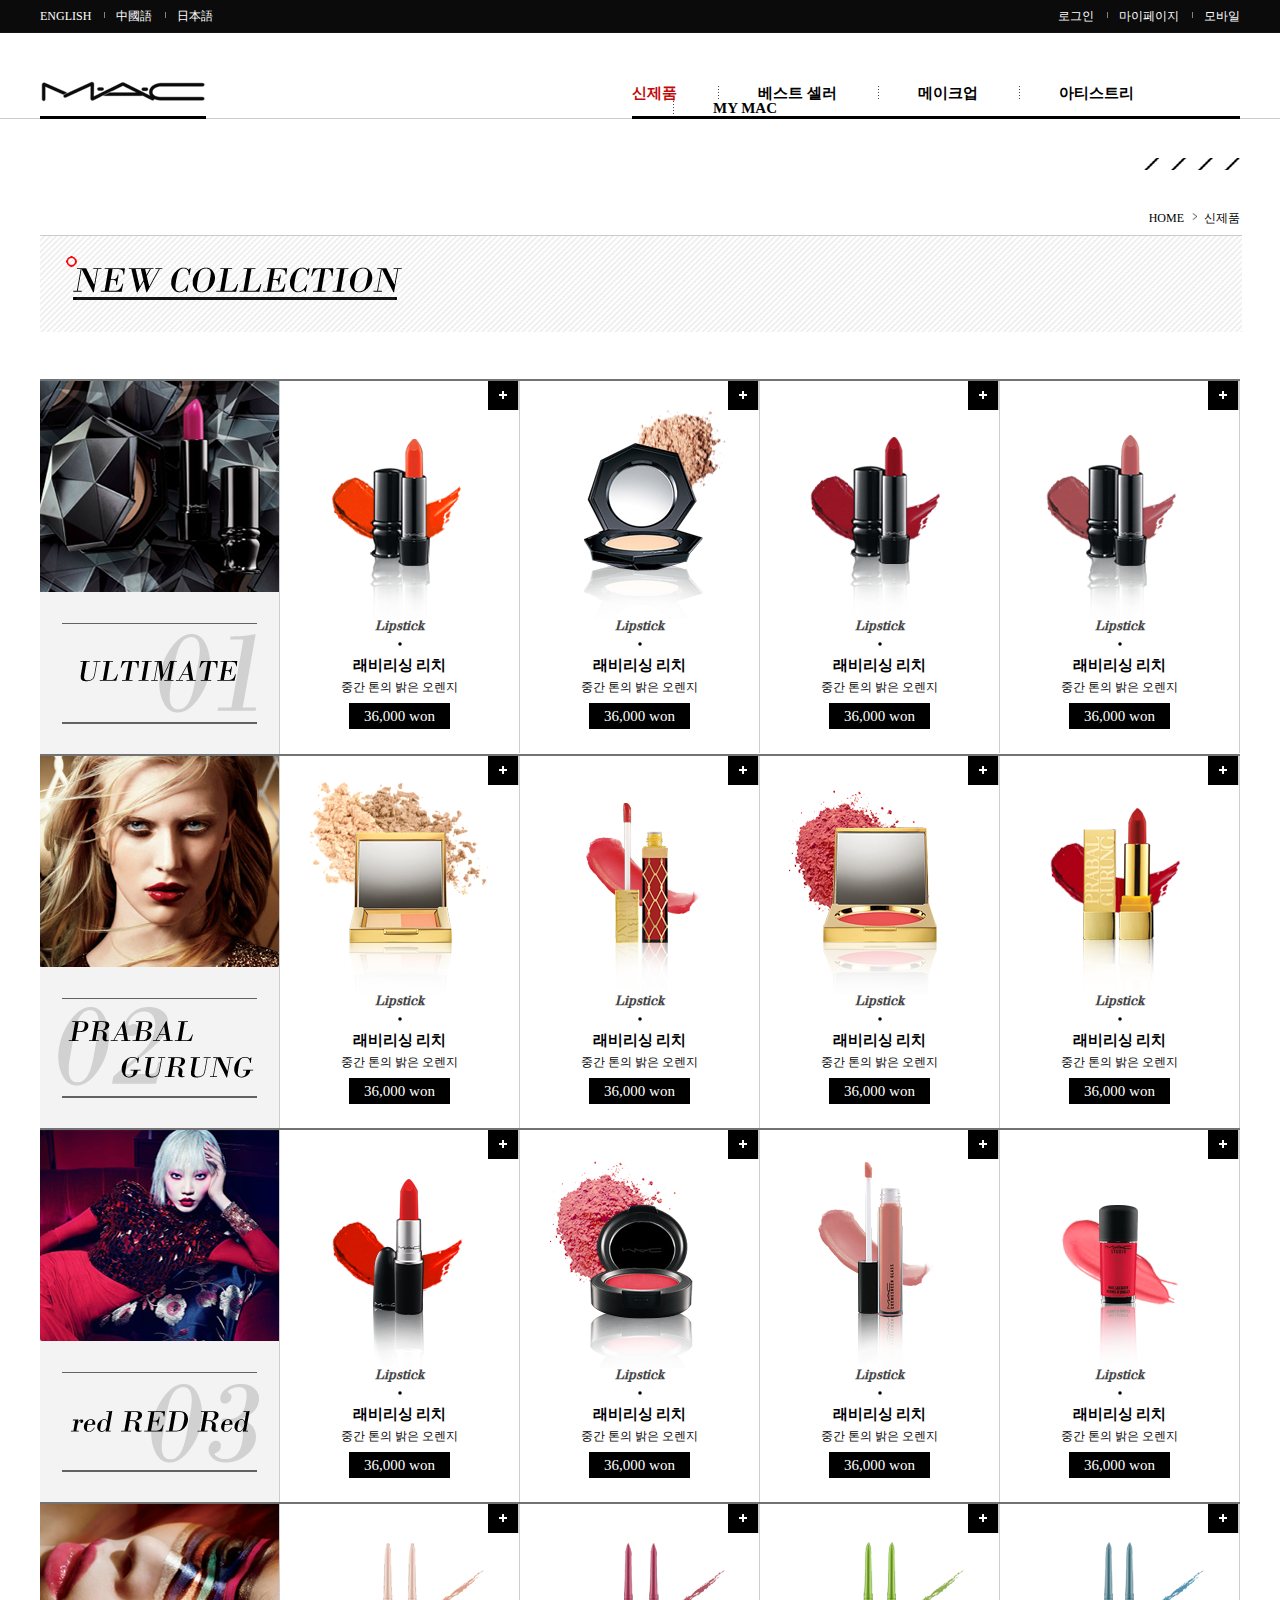
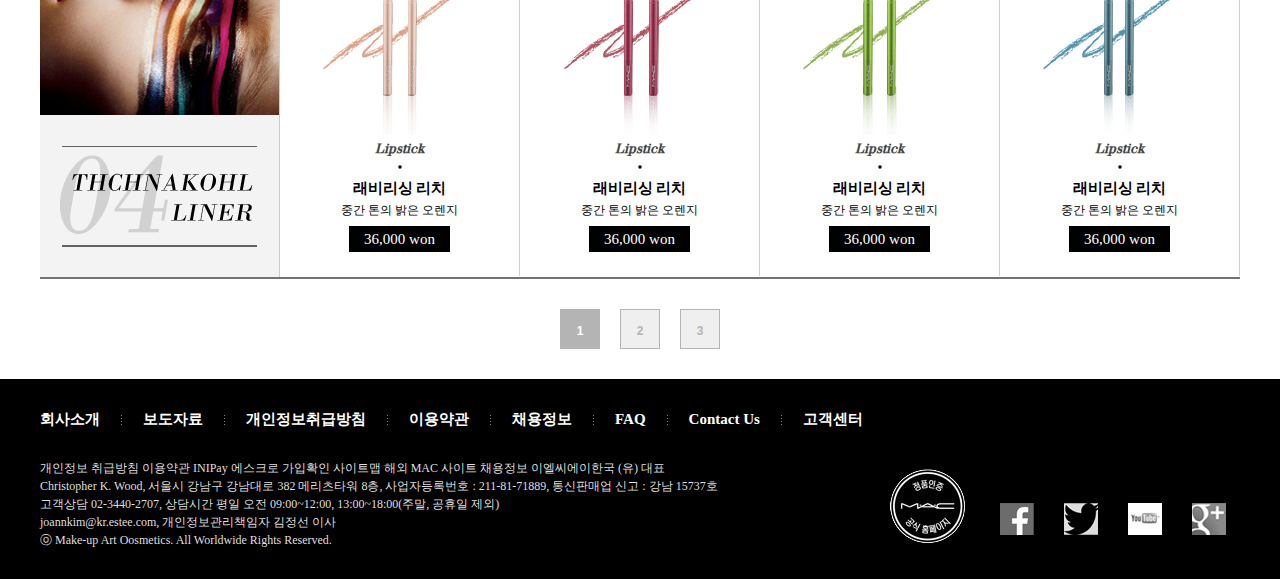
==== commit 479c60c0: "mobile" ====
--- a/sub01.html
+++ b/sub01.html
@@ -1,334 +1,369 @@
-<!DOCTYPE html PUBLIC "-//W3C//DTD XHTML 1.0 Transitional//EN" "http://www.w3.org/TR/xhtml1/DTD/xhtml1-transitional.dtd">
-<html xmlns="http://www.w3.org/1999/xhtml">
-<head>
-<meta http-equiv="Content-Type" content="text/html; charset=utf-8" />
-<title>맥 - 신제품</title>
-<link href="css/reset.css" rel="stylesheet" type="text/css" />
-<link href="css/common.css" rel="stylesheet" type="text/css" />
-<link href="css/style.css" rel="stylesheet" type="text/css" />
-</head>
-
-<body>
-
-<div class="header"><!-- header start -->
-    <div class="inner_header">
-        <ul class="inner_link01">
-            <li class="first"><a href="#">ENGLISH</a></li>
-            <li><a href="#">中國語</a></li>
-            <li><a href="#">日本語</a></li>
-        </ul>
-        <ul class="inner_link02">
-            <li class="first"><a href="#">로그인</a></li>
-            <li><a href="#">마이페이지</a></li>
-            <li><a href="#">모바일</a></li>
-        </ul>
-        <div class="top_header">
-            <h1><a href="index.html"><img src="images/common/header/logo.gif" alt="mac" /></a></h1>
-            <ul class="top_menu">
-                <li class="first on"><a href="sub01.html">신제품</a></li>
-                <li><a href="#">베스트 셀러</a></li>
-                <li><a href="#">메이크업</a></li>
-                <li><a href="#">아티스트리</a></li>
-                <li><a href="#">MY MAC</li>
+<!DOCTYPE html>
+<html lang="ko" dir="ltr">
+
+	<head>
+		<meta charset="UTF-8">
+		<title>맥 코스메틱 - 신제품</title>
+		<link href="css/reset.css" rel="stylesheet" type="text/css" />
+		<link href="css/common.css" rel="stylesheet" type="text/css" />
+		<link href="css/style.css" rel="stylesheet" type="text/css" />
+    </head>
+    
+    <body>
+        <!-- header start -->
+        <div class="header">
+            <div class="inner_header">
+                <ul class="inner_link01">
+                    <li class="first"><a href="#">ENGLISH</a></li>
+                    <li><a href="#">中國語</a></li>
+                    <li><a href="#">日本語</a></li>
+                </ul>
+                <ul class="inner_link02">
+                    <li class="first"><a href="#">로그인</a></li>
+                    <li><a href="#">마이페이지</a></li>
+                    <li><a href="#">모바일</a></li>
+                </ul>
+                <div class="top_header">
+                    <h1><a href="index.html"><img src="images/common/header/logo.gif" alt="mac" /></a></h1>
+                    <ul class="top_menu">
+                        <li class="first on"><a href="sub01.html">신제품</a></li>
+                        <li><a href="sub02.html">베스트 셀러</a></li>
+                        <li><a href="sub03.html">메이크업</a></li>
+                        <li><a href="sub04.html">아티스트리</a></li>
+                        <li><a href="sub05.html">MY MAC</li>
+                    </ul>
+                </div>
+            </div>
+        </div>
+        <!-- header end -->
+
+        <!-- sub_container start -->
+        <div class="sub_container">
+
+            <div class="bg_img"></div>
+
+            <ul class="location">
+                <li class="first"><a href="index.html">HOME</a></li>
+                <li>신제품</li>
             </ul>
+            
+            <div class="sub_header">
+                <img src="./images/contents/sub1_header.jpg" alt="">
+            </div>
+
+            <!-- wrap start -->
+            <div class="wrap">
+                <!-- 1floor start -->
+                <div class="section">
+                    <div class="title">
+                        <img src="./images/contents/sub1_1.png" alt="">
+                    </div>
+                    <div class="content">
+                        <div class="img">
+                            <img src="./images/contents/sub1_1_1.png" alt="">
+                        </div>
+                        <div class="text">
+                            <h3>Lipstick</h3>
+                            <img src="./images/contents/bg_dot.gif" alt="">
+                            <h4>래비리싱 리치</h4>
+                            <p>중간 톤의 밝은 오렌지</p>
+                            <h5>36,000 won</h5>
+                        </div>
+                        <div class="more">
+                            <img src="./images/common/icon_more.png" alt="">
+                        </div>
+                    </div>
+                    <div class="content">
+                        <div class="img">
+                            <img src="./images/contents/sub1_1_2.png" alt="">
+                        </div>
+                        <div class="text">
+                            <h3>Lipstick</h3>
+                            <img src="./images/contents/bg_dot.gif" alt="">
+                            <h4>래비리싱 리치</h4>
+                            <p>중간 톤의 밝은 오렌지</p>
+                            <h5>36,000 won</h5>
+                        </div>
+                        <div class="more">
+                            <img src="./images/common/icon_more.png" alt="">
+                        </div>
+                    </div>
+                    <div class="content">
+                        <div class="img">
+                            <img src="./images/contents/sub1_1_3.png" alt="">
+                        </div>
+                        <div class="text">
+                            <h3>Lipstick</h3>
+                            <img src="./images/contents/bg_dot.gif" alt="">
+                            <h4>래비리싱 리치</h4>
+                            <p>중간 톤의 밝은 오렌지</p>
+                            <h5>36,000 won</h5>
+                        </div>
+                        <div class="more">
+                            <img src="./images/common/icon_more.png" alt="">
+                        </div>
+                    </div>
+                    <div class="content">
+                        <div class="img">
+                            <img src="./images/contents/sub1_1_4.png" alt="">
+                        </div>
+                        <div class="text">
+                            <h3>Lipstick</h3>
+                            <img src="./images/contents/bg_dot.gif" alt="">
+                            <h4>래비리싱 리치</h4>
+                            <p>중간 톤의 밝은 오렌지</p>
+                            <h5>36,000 won</h5>
+                        </div>
+                        <div class="more">
+                            <img src="./images/common/icon_more.png" alt="">
+                        </div>
+                    </div>
+                </div>
+                <!-- 1floor end -->
+
+                <!-- 2floor start -->
+                <div class="section">
+                    <div class="title">
+                        <img src="./images/contents/sub1_2.png" alt="">
+                    </div>
+                    <div class="content">
+                        <div class="img">
+                            <img src="./images/contents/sub1_2_1.png" alt="">
+                        </div>
+                        <div class="text">
+                            <h3>Lipstick</h3>
+                            <img src="./images/contents/bg_dot.gif" alt="">
+                            <h4>래비리싱 리치</h4>
+                            <p>중간 톤의 밝은 오렌지</p>
+                            <h5>36,000 won</h5>
+                        </div>
+                        <div class="more">
+                            <img src="./images/common/icon_more.png" alt="">
+                        </div>
+                    </div>
+                    <div class="content">
+                        <div class="img">
+                            <img src="./images/contents/sub1_2_2.png" alt="">
+                        </div>
+                        <div class="text">
+                            <h3>Lipstick</h3>
+                            <img src="./images/contents/bg_dot.gif" alt="">
+                            <h4>래비리싱 리치</h4>
+                            <p>중간 톤의 밝은 오렌지</p>
+                            <h5>36,000 won</h5>
+                        </div>
+                        <div class="more">
+                            <img src="./images/common/icon_more.png" alt="">
+                        </div>
+                    </div>
+                    <div class="content">
+                        <div class="img">
+                            <img src="./images/contents/sub1_2_3.png" alt="">
+                        </div>
+                        <div class="text">
+                            <h3>Lipstick</h3>
+                            <img src="./images/contents/bg_dot.gif" alt="">
+                            <h4>래비리싱 리치</h4>
+                            <p>중간 톤의 밝은 오렌지</p>
+                            <h5>36,000 won</h5>
+                        </div>
+                        <div class="more">
+                            <img src="./images/common/icon_more.png" alt="">
+                        </div>
+                    </div>
+                    <div class="content">
+                        <div class="img">
+                            <img src="./images/contents/sub1_2_4.png" alt="">
+                        </div>
+                        <div class="text">
+                            <h3>Lipstick</h3>
+                            <img src="./images/contents/bg_dot.gif" alt="">
+                            <h4>래비리싱 리치</h4>
+                            <p>중간 톤의 밝은 오렌지</p>
+                            <h5>36,000 won</h5>
+                        </div>
+                        <div class="more">
+                            <img src="./images/common/icon_more.png" alt="">
+                        </div>
+                    </div>
+                </div>
+                <!-- 2floor end -->
+
+                <!-- 3floor start -->
+                <div class="section">
+                    <div class="title">
+                        <img src="./images/contents/sub1_3.png" alt="">
+                    </div>
+                    <div class="content">
+                        <div class="img">
+                            <img src="./images/contents/sub1_3_1.png" alt="">
+                        </div>
+                        <div class="text">
+                            <h3>Lipstick</h3>
+                            <img src="./images/contents/bg_dot.gif" alt="">
+                            <h4>래비리싱 리치</h4>
+                            <p>중간 톤의 밝은 오렌지</p>
+                            <h5>36,000 won</h5>
+                        </div>
+                        <div class="more">
+                            <img src="./images/common/icon_more.png" alt="">
+                        </div>
+                    </div>
+                    <div class="content">
+                        <div class="img">
+                            <img src="./images/contents/sub1_3_2.png" alt="">
+                        </div>
+                        <div class="text">
+                            <h3>Lipstick</h3>
+                            <img src="./images/contents/bg_dot.gif" alt="">
+                            <h4>래비리싱 리치</h4>
+                            <p>중간 톤의 밝은 오렌지</p>
+                            <h5>36,000 won</h5>
+                        </div>
+                        <div class="more">
+                            <img src="./images/common/icon_more.png" alt="">
+                        </div>
+                    </div>
+                    <div class="content">
+                        <div class="img">
+                            <img src="./images/contents/sub1_3_3.png" alt="">
+                        </div>
+                        <div class="text">
+                            <h3>Lipstick</h3>
+                            <img src="./images/contents/bg_dot.gif" alt="">
+                            <h4>래비리싱 리치</h4>
+                            <p>중간 톤의 밝은 오렌지</p>
+                            <h5>36,000 won</h5>
+                        </div>
+                        <div class="more">
+                            <img src="./images/common/icon_more.png" alt="">
+                        </div>
+                    </div>
+                    <div class="content">
+                        <div class="img">
+                            <img src="./images/contents/sub1_3_4.png" alt="">
+                        </div>
+                        <div class="text">
+                            <h3>Lipstick</h3>
+                            <img src="./images/contents/bg_dot.gif" alt="">
+                            <h4>래비리싱 리치</h4>
+                            <p>중간 톤의 밝은 오렌지</p>
+                            <h5>36,000 won</h5>
+                        </div>
+                        <div class="more">
+                            <img src="./images/common/icon_more.png" alt="">
+                        </div>
+                    </div>
+                </div>
+                <!-- 3floor end -->
+
+                <!-- 4floor start -->
+                <div class="section last">
+                    <div class="title">
+                        <img src="./images/contents/sub1_4.png" alt="">
+                    </div>
+                    <div class="content">
+                        <div class="img">
+                            <img src="./images/contents/sub1_4_1.png" alt="">
+                        </div>
+                        <div class="text">
+                            <h3>Lipstick</h3>
+                            <img src="./images/contents/bg_dot.gif" alt="">
+                            <h4>래비리싱 리치</h4>
+                            <p>중간 톤의 밝은 오렌지</p>
+                            <h5>36,000 won</h5>
+                        </div>
+                        <div class="more">
+                            <img src="./images/common/icon_more.png" alt="">
+                        </div>
+                    </div>
+                    <div class="content">
+                        <div class="img">
+                            <img src="./images/contents/sub1_4_2.png" alt="">
+                        </div>
+                        <div class="text">
+                            <h3>Lipstick</h3>
+                            <img src="./images/contents/bg_dot.gif" alt="">
+                            <h4>래비리싱 리치</h4>
+                            <p>중간 톤의 밝은 오렌지</p>
+                            <h5>36,000 won</h5>
+                        </div>
+                        <div class="more">
+                            <img src="./images/common/icon_more.png" alt="">
+                        </div>
+                    </div>
+                    <div class="content">
+                        <div class="img">
+                            <img src="./images/contents/sub1_4_3.png" alt="">
+                        </div>
+                        <div class="text">
+                            <h3>Lipstick</h3>
+                            <img src="./images/contents/bg_dot.gif" alt="">
+                            <h4>래비리싱 리치</h4>
+                            <p>중간 톤의 밝은 오렌지</p>
+                            <h5>36,000 won</h5>
+                        </div>
+                        <div class="more">
+                            <img src="./images/common/icon_more.png" alt="">
+                        </div>
+                    </div>
+                    <div class="content">
+                        <div class="img">
+                            <img src="./images/contents/sub1_4_4.png" alt="">
+                        </div>
+                        <div class="text">
+                            <h3>Lipstick</h3>
+                            <img src="./images/contents/bg_dot.gif" alt="">
+                            <h4>래비리싱 리치</h4>
+                            <p>중간 톤의 밝은 오렌지</p>
+                            <h5>36,000 won</h5>
+                        </div>
+                        <div class="more">
+                            <img src="./images/common/icon_more.png" alt="">
+                        </div>
+                    </div>
+                </div>
+                <!-- 4floor end -->
+
+                <div class="page">
+                    <button type="button" class="on">1</button>
+                    <button type="button">2</button>
+                    <button type="button">3</button>
+                </div>
+            </div>
+            <!-- wrap end -->
         </div>
-    </div>
-</div><!-- header end -->
-    
-
-<div class="sub_container"> <!-- sub_container start -->
-
-	<div class="bg_img"></div>
-
-    <ul class="location">
-        <li class="first"><a href="index.html">HOME</a></li>
-        <li>신제품</li>
-	</ul>
-	
-    <div class="sub_header"></div>
-
-    <div class="wrap">
-        <div class="section"><!-- 1floor start -->
-            <div class="title">
-                <img src="./images/sub01/sub1_1.png" alt="">
+        <!-- sub_container end -->
+
+        <!-- footer start -->
+        <div class="footer">
+            <div class="inner_footer">
+                <ul class="footer_link">
+                    <li class="first"><a href="#">회사소개</a></li>
+                    <li><a href="#">보도자료</a></li>
+                    <li><a href="#">개인정보취급방침</a></li>
+                    <li><a href="#">이용약관</a></li>
+                    <li><a href="#">채용정보</a></li>
+                    <li><a href="#">FAQ</a></li>
+                    <li><a href="#">Contact Us</a></li>
+                    <li><a href="#">고객센터</a></li>
+                </ul>
+                
+                <p>개인정보 취급방침 이용약관 INIPay 에스크로 가입확인 사이트맵 해외 MAC 사이트 채용정보 이엘씨에이한국 (유) 대표</br>
+                <p>Christopher K. Wood, 서울시 강남구 강남대로 382 메리츠타워 8층, 사업자등록번호 : 211-81-71889, 통신판매업 신고 : 강남 15737호</br>
+                <p>고객상담 02-3440-2707, 상담시간 평일 오전 09:00~12:00, 13:00~18:00(주말, 공휴일 제외)</br>
+                <p>joannkim@kr.estee.com, 개인정보관리책임자 김정선 이사</br>
+                <p>ⓞ Make-up Art Oosmetics. All Worldwide Rights Reserved.</br>
+                
+                <div class="footer_mark"><img src="images/common/footer/footer_mark.gif" alt="정품인증 MAC 공식홈페이지" /></div>
+                <ul class="footer_sns">
+                    <li><a href="#"><img src="images/common/footer/footer_sns01.gif" alt="페이스북" /></a></li>
+                    <li><a href="#"><img src="images/common/footer/footer_sns02.gif" alt="트위터" /></a></li>
+                    <li><a href="#"><img src="images/common/footer/footer_sns03.gif" alt="유투브" /></a></li>
+                    <li><a href="#"><img src="images/common/footer/footer_sns04.gif" alt="구글" /></a></li>
+                </ul>
             </div>
-            <div class="content">
-                <div class="img">
-                    <img src="./images/sub01/sub1_1_1.png" alt="">
-                </div>
-                <div class="text">
-                    <h4>래비리싱 리치</h4>
-                    <p>중간 톤의 밝은 오렌지</p>
-                    <h5>36,000 won</h5>
-                </div>
-                <div class="more">
-                    <img src="./images/common/icon_more.png" alt="">
-                </div>
-            </div>
-            <div class="content">
-                <div class="img">
-                    <img src="./images/sub01/sub1_1_2.png" alt="">
-                </div>
-                <div class="text">
-                    <h4>래비리싱 리치</h4>
-                    <p>중간 톤의 밝은 오렌지</p>
-                    <h5>36,000 won</h5>
-                </div>
-                <div class="more">
-                    <img src="./images/common/icon_more.png" alt="">
-                </div>
-            </div>
-            <div class="content">
-                <div class="img">
-                    <img src="./images/sub01/sub1_1_3.png" alt="">
-                </div>
-                <div class="text">
-                    <h4>래비리싱 리치</h4>
-                    <p>중간 톤의 밝은 오렌지</p>
-                    <h5>36,000 won</h5>
-                </div>
-                <div class="more">
-                    <img src="./images/common/icon_more.png" alt="">
-                </div>
-            </div>
-            <div class="content">
-                <div class="img">
-                    <img src="./images/sub01/sub1_1_4.png" alt="">
-                </div>
-                <div class="text">
-                    <h4>래비리싱 리치</h4>
-                    <p>중간 톤의 밝은 오렌지</p>
-                    <h5>36,000 won</h5>
-                </div>
-                <div class="more">
-                    <img src="./images/common/icon_more.png" alt="">
-                </div>
-            </div>
-        </div><!-- 1floor end -->
-        <div class="section"><!-- 2floor start -->
-            <div class="title">
-                <img src="./images/sub01/sub1_2.png" alt="">
-            </div>
-            <div class="content">
-                <div class="img">
-                    <img src="./images/sub01/sub1_2_1.png" alt="">
-                </div>
-                <div class="text">
-                    <h4>래비리싱 리치</h4>
-                    <p>중간 톤의 밝은 오렌지</p>
-                    <h5>36,000 won</h5>
-                </div>
-                <div class="more">
-                    <img src="./images/common/icon_more.png" alt="">
-                </div>
-            </div>
-            <div class="content">
-                <div class="img">
-                    <img src="./images/sub01/sub1_2_2.png" alt="">
-                </div>
-                <div class="text">
-                    <h4>래비리싱 리치</h4>
-                    <p>중간 톤의 밝은 오렌지</p>
-                    <h5>36,000 won</h5>
-                </div>
-                <div class="more">
-                    <img src="./images/common/icon_more.png" alt="">
-                </div>
-            </div>
-            <div class="content">
-                <div class="img">
-                    <img src="./images/sub01/sub1_2_3.png" alt="">
-                </div>
-                <div class="text">
-                    <h4>래비리싱 리치</h4>
-                    <p>중간 톤의 밝은 오렌지</p>
-                    <h5>36,000 won</h5>
-                </div>
-                <div class="more">
-                    <img src="./images/common/icon_more.png" alt="">
-                </div>
-            </div>
-            <div class="content">
-                <div class="img">
-                    <img src="./images/sub01/sub1_2_4.png" alt="">
-                </div>
-                <div class="text">
-                    <h4>래비리싱 리치</h4>
-                    <p>중간 톤의 밝은 오렌지</p>
-                    <h5>36,000 won</h5>
-                </div>
-                <div class="more">
-                    <img src="./images/common/icon_more.png" alt="">
-                </div>
-            </div>
-        </div><!-- 2floor end -->
-        <div class="section"><!-- 3floor start -->
-            <div class="title">
-                <img src="./images/sub01/sub1_3.png" alt="">
-            </div>
-            <div class="content">
-                <div class="img">
-                    <img src="./images/sub01/sub1_3_1.png" alt="">
-                </div>
-                <div class="text">
-                    <h4>래비리싱 리치</h4>
-                    <p>중간 톤의 밝은 오렌지</p>
-                    <h5>36,000 won</h5>
-                </div>
-                <div class="more">
-                    <img src="./images/common/icon_more.png" alt="">
-                </div>
-            </div>
-            <div class="content">
-                <div class="img">
-                    <img src="./images/sub01/sub1_3_2.png" alt="">
-                </div>
-                <div class="text">
-                    <h4>래비리싱 리치</h4>
-                    <p>중간 톤의 밝은 오렌지</p>
-                    <h5>36,000 won</h5>
-                </div>
-                <div class="more">
-                    <img src="./images/common/icon_more.png" alt="">
-                </div>
-            </div>
-            <div class="content">
-                <div class="img">
-                    <img src="./images/sub01/sub1_3_3.png" alt="">
-                </div>
-                <div class="text">
-                    <h4>래비리싱 리치</h4>
-                    <p>중간 톤의 밝은 오렌지</p>
-                    <h5>36,000 won</h5>
-                </div>
-                <div class="more">
-                    <img src="./images/common/icon_more.png" alt="">
-                </div>
-            </div>
-            <div class="content">
-                <div class="img">
-                    <img src="./images/sub01/sub1_3_4.png" alt="">
-                </div>
-                <div class="text">
-                    <h4>래비리싱 리치</h4>
-                    <p>중간 톤의 밝은 오렌지</p>
-                    <h5>36,000 won</h5>
-                </div>
-                <div class="more">
-                    <img src="./images/common/icon_more.png" alt="">
-                </div>
-            </div>
-        </div><!-- 3floor end -->
-        <div class="section borderd"><!-- 3floor start -->
-            <div class="title">
-                <img src="./images/sub01/sub1_4.png" alt="">
-            </div>
-            <div class="content">
-                <div class="img">
-                    <img src="./images/sub01/sub1_4_1.png" alt="">
-                </div>
-                <div class="text">
-                    <h4>래비리싱 리치</h4>
-                    <p>중간 톤의 밝은 오렌지</p>
-                    <h5>36,000 won</h5>
-                </div>
-                <div class="more">
-                    <img src="./images/common/icon_more.png" alt="">
-                </div>
-            </div>
-            <div class="content">
-                <div class="img">
-                    <img src="./images/sub01/sub1_4_2.png" alt="">
-                </div>
-                <div class="text">
-                    <h4>래비리싱 리치</h4>
-                    <p>중간 톤의 밝은 오렌지</p>
-                    <h5>36,000 won</h5>
-                </div>
-                <div class="more">
-                    <img src="./images/common/icon_more.png" alt="">
-                </div>
-            </div>
-            <div class="content">
-                <div class="img">
-                    <img src="./images/sub01/sub1_4_3.png" alt="">
-                </div>
-                <div class="text">
-                    <h4>래비리싱 리치</h4>
-                    <p>중간 톤의 밝은 오렌지</p>
-                    <h5>36,000 won</h5>
-                </div>
-                <div class="more">
-                    <img src="./images/common/icon_more.png" alt="">
-                </div>
-            </div>
-            <div class="content">
-                <div class="img">
-                    <img src="./images/sub01/sub1_4_4.png" alt="">
-                </div>
-                <div class="text">
-                    <h4>래비리싱 리치</h4>
-                    <p>중간 톤의 밝은 오렌지</p>
-                    <h5>36,000 won</h5>
-                </div>
-                <div class="more">
-                    <img src="./images/common/icon_more.png" alt="">
-                </div>
-            </div>
-        </div><!-- 4floor end -->
-
-        <div class="page">
-            <button type="button" class="on">1</button>
-            <button type="button">2</button>
-            <button type="button">3</button>
         </div>
-    </div>
-
-
-        
-    
-
-    
-</div><!-- sub_container end -->
-
-
-
-
-
-
-
-
-<div class="footer"><!-- footer start -->
-	<div class="inner_footer">
-    	<ul class="footer_link">
-        	<li class="first"><a href="#">회사소개</a></li>
-        	<li><a href="#">보도자료</a></li>
-        	<li><a href="#">개인정보취급방침</a></li>
-        	<li><a href="#">이용약관</a></li>
-            <li><a href="#">채용정보</a></li>
-            <li><a href="#">FAQ</a></li>
-            <li><a href="#">Contact Us</a></li>
-            <li><a href="#">고객센터</a></li>
-        </ul>
-        
-        <p>개인정보 취급방침 이용약관 INIPay 에스크로 가입확인 사이트맵 해외 MAC 사이트 채용정보 이엘씨에이한국 (유) 대표</br>
-        <p>Christopher K. Wood, 서울시 강남구 강남대로 382 메리츠타워 8층, 사업자등록번호 : 211-81-71889, 통신판매업 신고 : 강남 15737호</br>
-      	<p>고객상담 02-3440-2707, 상담시간 평일 오전 09:00~12:00, 13:00~18:00(주말, 공휴일 제외)</br>
-      	<p>joannkim@kr.estee.com, 개인정보관리책임자 김정선 이사</br>
-      	<p>ⓞ Make-up Art Oosmetics. All Worldwide Rights Reserved.</br>
-        
-    
-    
-		<div class="footer_mark"><img src="images/common/footer/footer_mark.gif" alt="정품인증 MAC 공식홈페이지" /></div>
-    	<ul class="footer_sns">
-    		<li><a href="#"><img src="images/common/footer/footer_sns01.gif" alt="페이스북" /></a></li>
-       	 	<li><a href="#"><img src="images/common/footer/footer_sns02.gif" alt="트위터" /></a></li>
-       	 	<li><a href="#"><img src="images/common/footer/footer_sns03.gif" alt="유투브" /></a></li>
-        	<li><a href="#"><img src="images/common/footer/footer_sns04.gif" alt="구글" /></a></li>
-    	</ul>
-    </div>
-</div><!-- footer end -->
-
-
-</body>
+        <!-- footer end -->
+    </body>
 </html>
--- a/css/common.css
+++ b/css/common.css
@@ -2,10 +2,15 @@
 /* CSS Document */
 
 
+/* DemiLight */
+@font-face {
+    font-family: 'WalbaumLTRoman';
+    font-style: normal;
+    src: url("../fonts/Walbaum_LT_Roman.ttf") format("truetype");
+}
 
 
-
-
+.mt25{margin-top: 25px;}
 
 
 
@@ -17,7 +22,7 @@
 .header .inner_header{width: 1200px; margin: 0 auto; position: relative; font-size: 12px;}
 .header .inner_header .inner_link01{height:23px; padding-top:10px;}
 .header .inner_header .inner_link01 li{float:left; background:url(../images/common/header/top_line.gif) no-repeat left 2px; padding-left:12px; margin-right:13px;}
-.header .inner_header .inner_link01 .first{padding-left: 0; background: none; font-size: 15px; font-weight: 700;}
+.header .inner_header .inner_link01 .first{padding-left: 0; background: none;}
 .header .inner_header .inner_link01 li a {color: #fff;}
 
 .header .inner_header .inner_link02{position: absolute; right: 0; top: 10px;}
@@ -53,21 +58,7 @@
 .container .box .text01{margin-top:12px;}
 
 
-
-
-
 .container .con_head02{background:url(../images/main/main_bg02.gif) center top; height:6px; margin-bottom:38px;}
-
-
-.container .box01{position:relative; height:253px; margin-bottom:42px;}
-.container .box01 > li{float:left; padding-left:78px;}
-.container .box01 .end{padding-left:0; margin-left:30px;}
-.container .box01 .img01{background:url(../images/main/main_img06.png) no-repeat left top; z-index:10;}
-.container .box01 .img02{background:url(../images/main/main_img08.png) no-repeat right top; z-index:10;}
-
-.container .box02{position:relative; height:253px;}
-.container .box02 > li{float:left; padding-left:78px;}
-.container .box02 .end{padding-left:0; margin-left:30px;}
 
 
 /* footer */
--- a/css/style.css
+++ b/css/style.css
@@ -1,5 +1,109 @@
 @charset "utf-8";
 /* CSS Document */
+
+
+
+
+
+
+
+
+/* main */
+
+.container .wrap {margin-bottom: 40px; overflow: hidden;}
+.container .wrap .section {width: 360px; float: left;}
+.container .wrap .section h3 {font-size: 25px;}
+.container .wrap .section .contents {height: 200px; overflow: hidden;}
+.container .wrap .section .contents .img {cursor: pointer;}
+.container .wrap .section .contents .text {position: relative; height: 150px; }
+.container .wrap .section .contents .text h4 {margin-bottom: 10px; font-size: 15px; color: #565656; text-decoration: underline;}
+.container .wrap .section .contents .text span {font-size: 11px; color: #929292;}
+.container .wrap .section .contents .text .btn button {cursor: pointer;}
+
+.container .wrap .left h3 {margin-left: 30px;}
+.container .wrap .left .contents .img {position: absolute; float: left; margin-top: -12px;}
+.container .wrap .left .contents .text {float: right; text-align: right;}
+.container .wrap .left .contents .text span {background-color: #eee; line-height: 20px; padding: 2px 3px;}
+.container .wrap .left .contents .text .btn {position: absolute; right: 0; bottom: 0;}
+.container .wrap .left .contents .text .btn button {background-color: #9b9b9b; color: #fff; border-radius: 5px;}
+
+.container .wrap .center {margin: 0 60px;}
+.container .wrap .center h3 {margin-left: 18px;}
+.container .wrap .center .contents .img {position: absolute; float: left;}
+.container .wrap .center .contents .text {width: 110px; float: right;}
+.container .wrap .center .contents .text span {line-height: 16px; text-align: justify;}
+.container .wrap .center .contents .text .btn {position: absolute; right: 0; bottom: 0;}
+.container .wrap .center .contents .text .btn button {background-color: #9b9b9b; color: #fff; border-radius: 5px;}
+
+.container .wrap .right h3 {}
+.container .wrap .right .contents {position: relative;}
+.container .wrap .right .contents .text {float: left;}
+.container .wrap .right .contents .text span {background-color: #eee; line-height: 20px; padding: 2px 3px;}
+.container .wrap .right .contents .img {position: absolute; right: 0; bottom: 0; float: right;}
+.container .wrap .right .contents .text .btn {position: absolute; left: 0; bottom: 0;}
+.container .wrap .right .contents .text .btn button {background-color: #9b9b9b; color: #fff; border-radius: 5px;}
+
+.container .wrap .left .contents {margin-top: 42px; background: url(../images/main/underbg01.gif) no-repeat right bottom 10px;}
+.container .wrap .center .contents {margin: 42px 18px 0; background: url(../images/main/underbg01.gif) no-repeat right bottom 10px;}
+.container .wrap .right .contents {margin-top: 42px; background: url(../images/main/underbg02.gif) no-repeat left bottom 10px;}
+
+
+
+
+
+
+.container .wrap2 {margin-bottom: 40px; overflow: hidden;}
+.container .wrap2 .section {float: left;}
+.container .wrap2 .section h3 {font-size: 25px;}
+.container .wrap2 .section .contents {height: 200px; overflow: hidden;}
+.container .wrap2 .section .contents .img {cursor: pointer;}
+.container .wrap2 .section .contents .text {position: relative; height: 150px; }
+.container .wrap2 .section .contents .text h4 {margin-bottom: 10px; font-size: 15px; color: #565656; text-decoration: underline;}
+.container .wrap2 .section .contents .text p {font-size: 11px; color: #929292;}
+.container .wrap2 .section .contents .text .btn button {cursor: pointer;}
+
+.container .wrap2 .left {width: 360px;}
+.container .wrap2 .left h3 {margin-left: 30px;}
+.container .wrap2 .left .contents {margin-top: 42px;}
+.container .wrap2 .left .contents .img {position: absolute; float: left; margin-top: -12px;}
+.container .wrap2 .left .contents .text {float: right; text-align: right;}
+.container .wrap2 .left .contents .text p {line-height: 16px; padding: 2px 3px;}
+.container .wrap2 .left .contents .text .btn {position: absolute; right: 0; bottom: 0;}
+.container .wrap2 .left .contents .text .btn button {background-color: #9b9b9b; color: #fff; border-radius: 5px;}
+
+.container .wrap2 .center {margin-left: 60px; width: 780px;}
+.container .wrap2 .center h3 {margin-left: 18px;}
+.container .wrap2 .center .contents {margin: 42px 18px 0;}
+.container .wrap2 .center .contents .img {float: left;}
+.container .wrap2 .center .contents .list {float: left; width: 410px; margin-left: 20px;}
+.container .wrap2 .center .contents .list ul li {overflow: hidden; height: 11px; cursor: pointer; margin-bottom: 20px;}
+.container .wrap2 .center .contents .list ul li .text {float: left; width: 350px;}
+.container .wrap2 .center .contents .list ul li .text h6 {font-size: 13px; display: inline-block; text-overflow: ellipsis; white-space: nowrap; overflow: hidden; width: 300px;}
+.container .wrap2 .center .contents .list ul li .text p {font-size: 11px; color: #ca051f; font-weight: bold; float: right;}
+.container .wrap2 .center .contents .list ul li .date {float: right;}
+.container .wrap2 .center .contents .list ul li .date p {font-size: 11px; color: #929292;}
+
+.container .wrap2 .center .contents .list ul li:hover .text h6 {font-weight: bold;}
+
+
+
+
+
+
+
+
+
+
+/* main */
+
+
+
+
+
+
+
+
+
 
 
 .sub_container{width:1200px; margin:0 auto;	}
@@ -8,34 +112,179 @@
 .sub_container .location{text-align:right; font-size:0; padding-bottom:11px;}
 .sub_container .location li{display:inline-block; font-size:12px; background:url(../images/common/sub_next.jpg) no-repeat left top 1px; padding-left:12px; margin-left:8px;}
 .sub_container .location li.first {background: none;}
-.sub_container .sub_header{background:url(../images/sub01/sub_header.jpg) no-repeat left top; height:97px; margin-bottom:47px;}
-
-
-
-
-
-
-.wrap .section {overflow: hidden; border-top: 2px solid #737373;}
-.wrap .section div {float: left; width: 239px; border-right: 1px solid #cdcdcd;}
-.wrap .section .content {position: relative; height: 372px;}
-.wrap .section .content .img {margin-top: 25px; text-align: center;}
-.wrap .section .content .text {margin-top: 15px; text-align: center;}
-.wrap .section .content .text h4 {font-size: 15px; font-weight: 700;}
-.wrap .section .content .text p {font-size: 12px; margin-top: 8px; margin-bottom: 15px;}
-.wrap .section .content .text h5 {background-color: #000; color: #fff; display: inline; font-size: 15px; padding: 5px 15px; cursor: pointer;}
-.wrap .section .content .text h5:hover {background: #fff; color: #474747; border: 2px solid;}
-.wrap .section .content .more {position: absolute; right: 0; background-color: #000; width: 30px; cursor: pointer;}
-.wrap .section.borderd {border-bottom: 2px solid #737373;}
-
-
-
-
-
-
+.sub_container .sub_header{height:97px; margin-bottom:47px;}
+
+
+
+
+
+/* sub01, sub02 */
+.sub_container .wrap .section {overflow: hidden; border-top: 2px solid #737373;}
+.sub_container .wrap .section div {float: left; width: 239px; border-right: 1px solid #cdcdcd;}
+.sub_container .wrap .section .content {position: relative; height: 372px;}
+.sub_container .wrap .section .content .img {margin-top: 25px; text-align: center; cursor: pointer;}
+.sub_container .wrap .section .content .text {text-align: center;}
+.sub_container .wrap .section .content .text h3 {font-family: WalbaumLTRoman; font-style: italic; font-size: 13px; font-weight: bold; color: #434343; margin-bottom: 10px;}
+.sub_container .wrap .section .content .text img {margin-bottom: 10px;}
+.sub_container .wrap .section .content .text h4 {font-size: 15px; font-weight: 700;}
+.sub_container .wrap .section .content .text p {font-size: 12px; margin-top: 8px; margin-bottom: 15px;}
+.sub_container .wrap .section .content .text h5 {background-color: #000; color: #fff; display: inline; font-size: 15px; padding: 5px 15px; cursor: pointer;}
+.sub_container .wrap .section .content .text h5:hover {background: #fff; color: #474747; border: 2px solid;}
+.sub_container .wrap .section .content .more {position: absolute; right: 0; background-color: #000; width: 30px; cursor: pointer;}
+.sub_container .wrap .last {border-bottom: 2px solid #737373;}
+/* sub01, sub02*/
+
+
+
+/* sub03 */
+.wrap_makeup {overflow: hidden;}
+.wrap_left {width: 200px; float: left; }
+
+.wrap_left .sidebar_head {overflow: hidden; margin-bottom: 10px; padding: 0 10px;}
+.wrap_left .sidebar_head p {float: left; font-size: 15px; line-height: 15px; color: #595959; font-weight: bold; }
+.wrap_left .sidebar_head img {float: right;}
+
+.wrap_left .sidebar_menu {border-top: 2px solid #737373; border-bottom: 1px solid #737373;}
+.wrap_left .sidebar_menu li > a {display: block; height: 45px; line-height: 45px; padding-left: 10px;}
+.wrap_left .sidebar_menu > li.active > a {font-weight: bold;}
+
+.wrap_left .sidebar_menu li .sidebar_submenu {}
+.wrap_left .sidebar_menu li .sidebar_submenu li a {display: block; height: 30px; line-height: 30px; padding-left: 30px; font-size: 12px;}
+.wrap_left .sidebar_menu li .sidebar_submenu .on {background: #000;}
+.wrap_left .sidebar_menu li .sidebar_submenu .on a {color: #e50808;}
+.wrap_left .sidebar_menu li .sidebar_submenu li:hover {background: #000;}
+.wrap_left .sidebar_menu li .sidebar_submenu li a:hover {color: #e50808;}
+
+
+.wrap_right {float: right;}
+.wrap_right .section {overflow: hidden;}
+.wrap_right .section .content {position: relative; height: 393px; width: 239px; border-top: 1px solid #737373; border-right: 1px solid #737373;}
+.wrap_right .section .first {border-left: 1px solid #737373;} 
+.wrap_right .section div {float: left; width: 100%;}
+
+.wrap_right .section .content .img {margin-top: 25px; text-align: center; cursor: pointer;}
+.wrap_right .section .content .text {text-align: center; background-color: #e0e0e0; padding-bottom: 25px; padding-top: 15px;}
+.wrap_right .section .content .text h3 {font-family: WalbaumLTRoman; font-style: italic; font-size: 13px; font-weight: bold; color: #434343; margin-bottom: 10px;}
+.wrap_right .section .content .text img {margin-bottom: 10px;}
+.wrap_right .section .content .text h4 {font-size: 15px; font-weight: 700;}
+.wrap_right .section .content .text p {font-size: 12px; margin-top: 8px; margin-bottom: 15px;}
+.wrap_right .section .content .text h5 {background-color: #000; color: #fff; display: inline; font-size: 15px; padding: 5px 15px; cursor: pointer;}
+.wrap_right .section .content .text h5:hover {background: #fff; color: #474747; border: 2px solid;}
+.wrap_right .section .content .more {position: absolute; right: 0; background-color: #000; width: 30px; cursor: pointer;}
+
+.wrap_right .section .content_2x {position: relative; height: 393px; width: 479px; border-top: 1px solid #737373; border-right: 1px solid #737373;}
+.wrap_right .section .content_2x .img {margin-top: 25px; text-align: center; cursor: pointer;}
+.wrap_right .section .content_2x .text {text-align: center; background-color: #e0e0e0; padding-bottom: 25px; padding-top: 15px;}
+.wrap_right .section .content_2x .text h3 {font-family: WalbaumLTRoman; font-style: italic; font-size: 13px; font-weight: bold; color: #434343; margin-bottom: 10px;}
+.wrap_right .section .content_2x .text img {margin-bottom: 10px;}
+.wrap_right .section .content_2x .text h4 {font-size: 15px; font-weight: 700;}
+.wrap_right .section .content_2x .text p {font-size: 12px; margin-top: 8px; margin-bottom: 15px;}
+.wrap_right .section .content_2x .text h5 {background-color: #000; color: #fff; display: inline; font-size: 15px; padding: 5px 15px; cursor: pointer;}
+.wrap_right .section .content_2x .text h5:hover {background: #fff; color: #474747; border: 2px solid;}
+.wrap_right .section .content_2x .more {position: absolute; right: 0; background-color: #000; width: 30px; cursor: pointer;}
+
+.wrap_right .last {border-bottom: 1px solid #737373;}
+/* sub03 */
+
+
+/* sub04 */
+.wrap_right .section .artistry {position: relative; width: 222px; margin-left: 24px;}
+.wrap_right .section .artistry .img {cursor: pointer;}
+.wrap_right .section .artistry .text {position: relative; width: 174px; height: 200px; background-color: #f3f3f3; padding: 24px;}
+.wrap_right .section .artistry .text .redline {margin-bottom: 7px;}
+.wrap_right .section .artistry .text .redline div {width: 30px; height: 2px; background-color: #e70505; text-indent: -99999999px;}
+.wrap_right .section .artistry .text h3 {font-family: WalbaumLTRoman; font-style: italic; font-size: 18px; font-weight: bold; color: #434343; margin-bottom: 8px;}
+.wrap_right .section .artistry .text h4 {font-size: 12px; color: #434343; font-weight: bold; margin-bottom: 12px;}
+.wrap_right .section .artistry .text h5 {font-size: 11px; color: #434343; font-weight: bold; margin-bottom: 25px;}
+.wrap_right .section .artistry .text h5 .text_in {}
+.wrap_right .section .artistry .text .text_in h5 {margin-bottom: 10px;}
+.wrap_right .section .artistry .text .text_in p {font-size: 11px; color: #434343; line-height: 16px; display: inline-block; width: 174px; white-space: nowrap; overflow: hidden; 
+    text-overflow: ellipsis; white-space: normal; height: 4em; text-align: left; word-wrap: break-word; display: -webkit-box; -webkit-line-clamp: 3; -webkit-box-orient: vertical;}
+.wrap_right .section .artistry .text .more {position: absolute; right: 24px; bottom: 24px; text-align: right;}
+.wrap_right .section .artistry .text .more button {background-color: #000; color: #fff; line-height: 20px; cursor: pointer;}
+.wrap_right .section .artistry .text .more button img {width: 20px;}
+/* sub04 */
+
+
+
+/* sub05 */
+.wrap_login  {overflow: hidden; margin: 80px 80px 240px; border-top: 1px solid; border-bottom: 1px solid;}
+.wrap_login  .content {float: left;}
+.wrap_login  .content.left {border-right: 1px solid;}
+
+.wrap_login  .content .top {width: 379px; padding: 45px 70px;}
+.wrap_login  .content .top h3 {font-size: 17px; font-weight: bold; margin-bottom: 15px;}
+.wrap_login  .content .top p {font-size: 10px; margin-bottom: 30px;}
+.wrap_login  .content .top .login {overflow: hidden;}
+.wrap_login  .content .top .login .left {float: left;}
+.wrap_login  .content .top .login .left div {margin-bottom: 7px;}
+.wrap_login  .content .top .login .left div h5 {float: left; font-size: 11px; line-height: 36px; width: 55px; color: #474747;}
+.wrap_login  .content .top .login .left div input {width: 177px; height: 32px; border: 1px solid; padding-left: 15px;}
+
+.wrap_login  .content .top .login .right {float: right;}
+.wrap_login  .content .top .login .right button {background-color: #000; color: #fff; padding: 27px 30px; border: 1px solid #000; font-size: 20px; cursor: pointer;}
+.wrap_login  .content .top .login .right button:hover,
+.wrap_login  .content .top .login .right button:active {background-color: #fff; border: 1px solid; color: #000;} 
+.wrap_login  .content .top .check {font-size: 11px; color: #474747; margin-left: 52px;}
+
+.wrap_login  .content .bottom {width: 379px; padding: 45px 70px; border-top: 1px dotted;}
+.wrap_login  .content .bottom p {font-size: 10px; line-height: 20px; margin-left: 52px;}
+.wrap_login  .content .bottom div {margin-top: 20px; margin-left: 52px;}
+.wrap_login  .content .bottom div button {border: 1px solid #000; padding: 3px 13px; cursor: pointer;}
+.wrap_login  .content .bottom div button:hover,
+.wrap_login  .content .bottom div button:active {background-color: #000; color: #fff;}
+
+
+
+
+.wrap_login  .content .top h3 {font-size: 17px; font-weight: bold; margin-bottom: 15px;}
+.wrap_login  .content .top p {font-size: 10px; margin-bottom: 30px;}
+.wrap_login  .content .top .tel {overflow: hidden; margin-bottom: 55px;}
+.wrap_login  .content .top .tel h5 {float: left; font-size: 11px; line-height: 36px; width: 55px; color: #474747;}
+.wrap_login  .content .top .tel select {float: left; border: 1px solid; border-radius: 0; height: 30px;}
+.wrap_login  .content .top .tel p {float: left; line-height: 30px; margin: 0 5px; font-size: 15px;}
+.wrap_login  .content .top .tel input {float: left; width: 46px; height: 25px; padding-left: 10px; border: 1px solid #000;}
+
+
+.wrap_login  .content .top .join {margin-left: 52px;}
+.wrap_login  .content .top .join p {}
+.wrap_login  .content .top .join button {background-color: #686868; color: #fff; border: 1px solid #686868; font-size: 15px; width: 150px; height: 46px;}
+.wrap_login  .content .top .join button:hover,
+.wrap_login  .content .top .join button:active {background-color: #fff; color: #000; border: 1px solid #686868;}
+
+/* sub05 */
+
+
+
+
+
+
+
+
+
+
+
+/* page */
 .wrap .page {text-align: center; overflow: hidden; margin-top: 30px; margin-bottom: 30px;}
 .wrap .page button {width: 40px; height: 40px; font-size: 12px; font-weight: 700; border: 1px solid #b4b4b4; color: #b4b4b4; line-height: 40px; margin: 0 8px; cursor: pointer;}
 .wrap .page .on {background-color: #b4b4b4; color: #fff;}
 
+.wrap_right .page {text-align: center; overflow: hidden; margin-top: 30px; margin-bottom: 30px;}
+.wrap_right .page button {width: 40px; height: 40px; font-size: 12px; font-weight: 700; border: 1px solid #b4b4b4; color: #b4b4b4; line-height: 40px; margin: 0 8px; cursor: pointer;}
+.wrap_right .page .on {background-color: #b4b4b4; color: #fff;}
+
+/* page */
+
+
+
+
+
+
+
+
+
+
+
 
 
 
